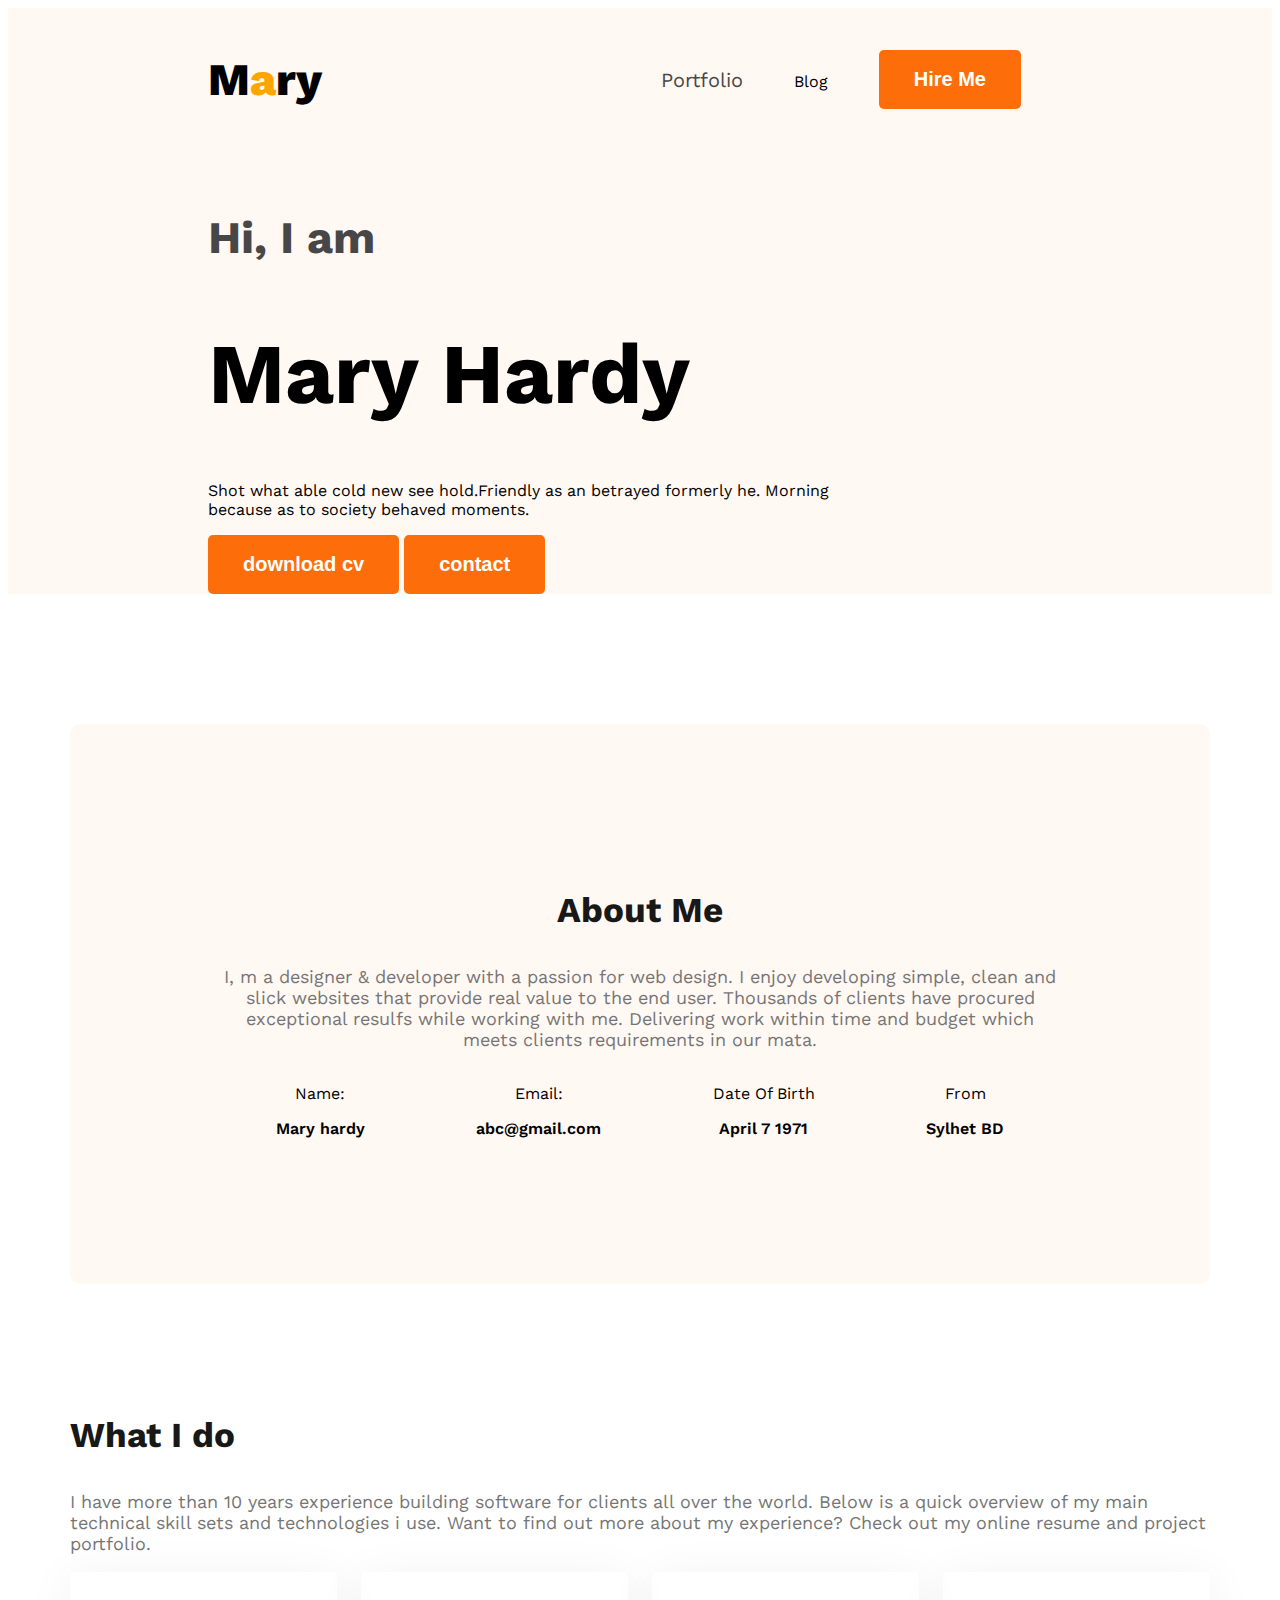
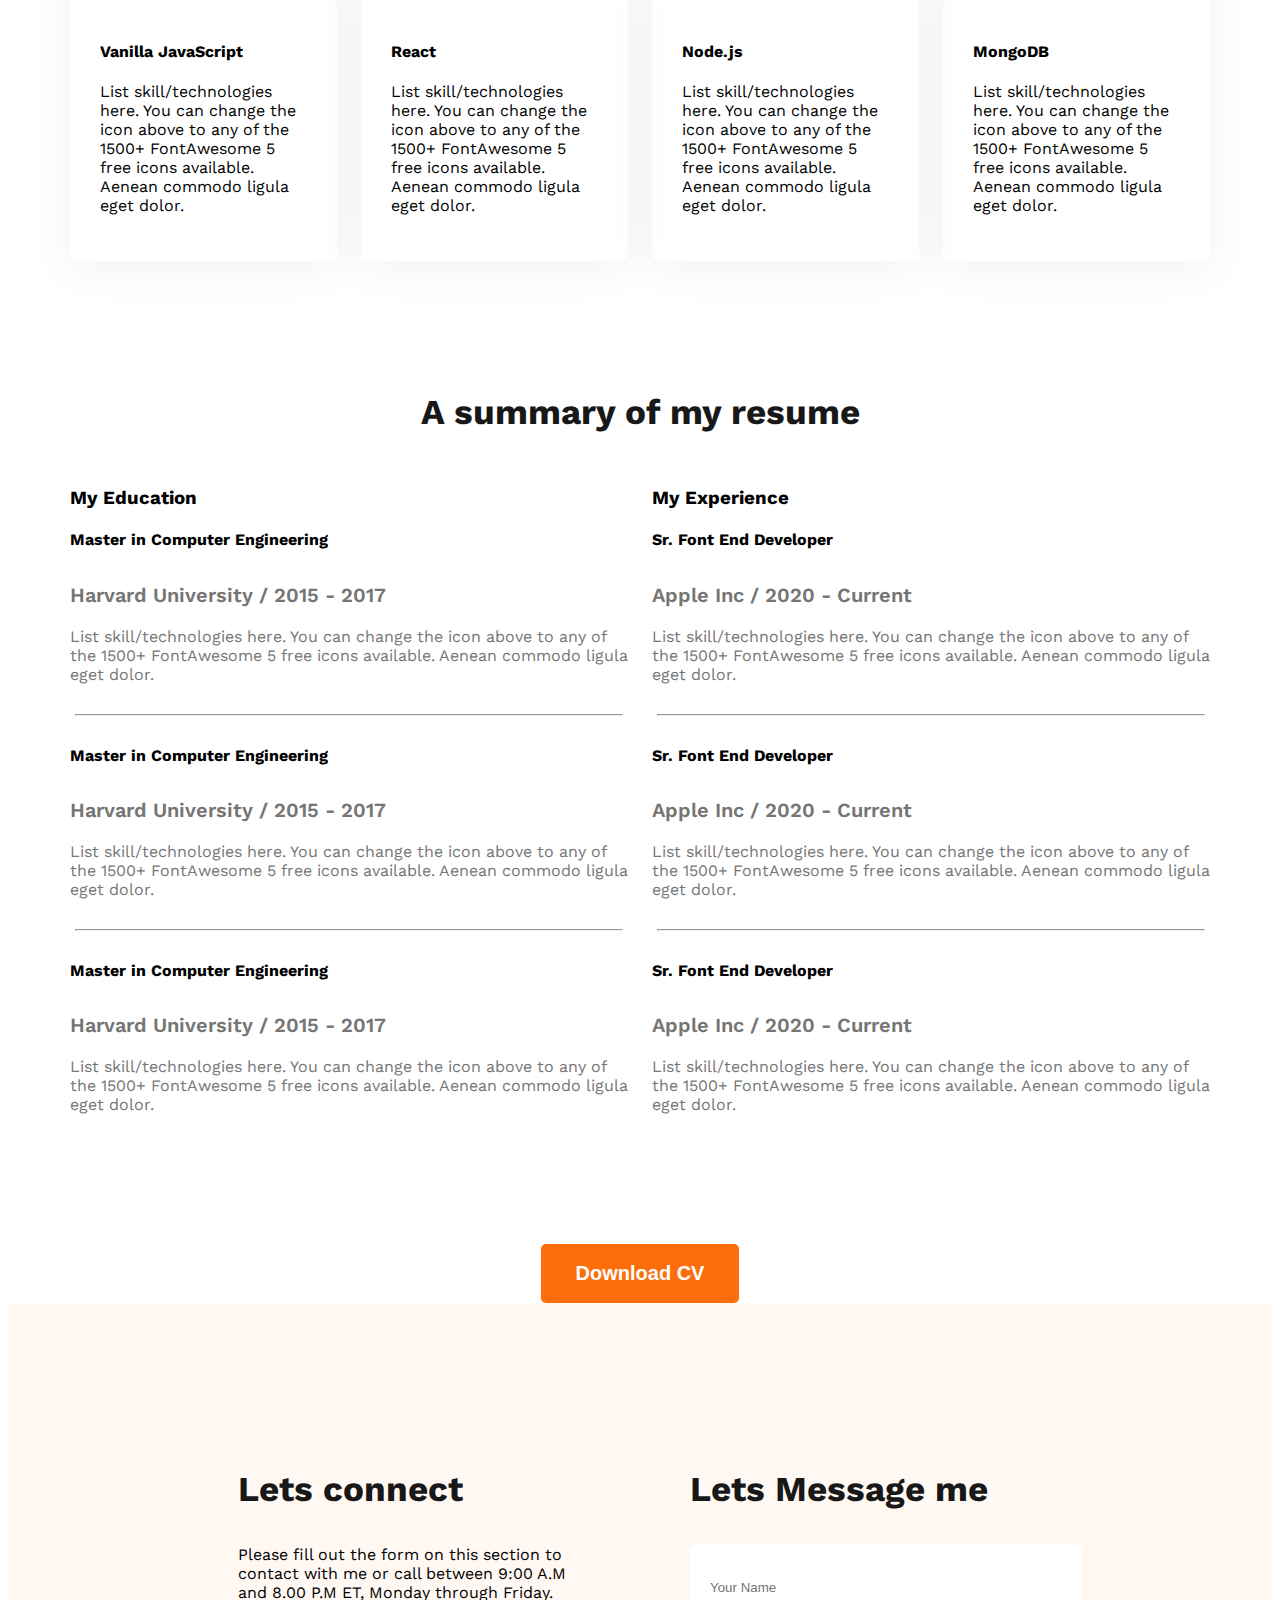
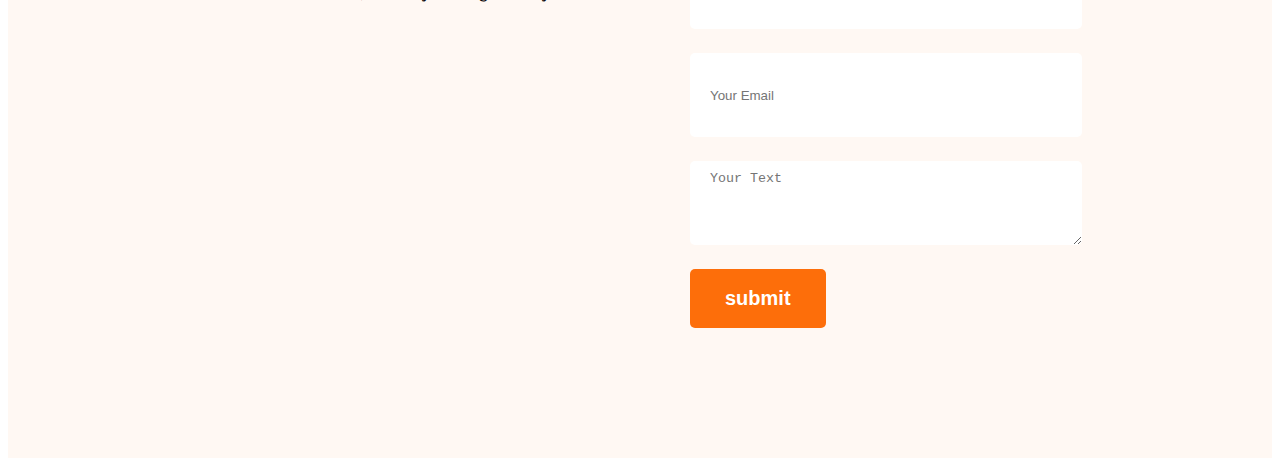
==== indexx.html @ 1ac85aec "footer added" ====
<!DOCTYPE html>
<html lang="en">
<head>
    <meta charset="UTF-8">
    <meta name="viewport" content="width=device-width, initial-scale=1.0">
    <title>My DEV Portfolio</title>
    <link rel="stylesheet" href="style/portfolioo.css">
    <link rel="preconnect" href="https://fonts.googleapis.com">
<link rel="preconnect" href="https://fonts.gstatic.com" crossorigin>
<link href="https://fonts.googleapis.com/css2?family=Open+Sans:ital,wg ht@0,300..800;1,300..800&family=Work+Sans:ital,wght@0,100..900;1,100..900&display=swap" rel="stylesheet">
</head>
<body class="open-sans-normal">
    <header class="header secondary-bg">
        <nav>
            <h3 class="nav-title">M<span id="text">a</span>ry</h3>
            <ul>
                <li><a class="dark-2" href="">Portfolio</a></li>
                <li><a class="dark-2"></a>Blog</li>
                <li> <a href=""><button class="btn-primary">Hire Me</button></a></li>
                
            </ul>
        </nav>
        <div class="banner">
            <div class="banner-content">
                <h4 class="banner-greetings dark-2">Hi, I  am</h4>
                <h1 class="banner-title">Mary Hardy</h1>
                <p class="banner-description">Shot what able cold new see hold.Friendly as an betrayed formerly he. Morning because as to society behaved moments.</p>
                <button class="btn-primary">download cv</button>
                <button class="btn-primary">contact</button>
            </div>
            <img class="banner-profile-picture" src="images/hardy.png" alt="">
        </div>
    </header>
    <main>
        <section class="about secondary-bg">
            <h3 class="section-title">About Me</h3>
            <p class="section-description">I, m a designer & developer with a passion for web design. I enjoy developing simple, clean and slick websites that provide real value to the end user. Thousands of clients have procured exceptional resulfs while working with me. Delivering work within time and budget which meets clients requirements in our mata.</p>
            <div class="about-items">
                <div class="about-item">
                    <p class="item-title">Name:</p>
                    <p class="item-description">Mary hardy </p>
                </div>          
                <div class="about-item">
                    <p class="item-title">Email:</p>
                    <p class="item-description">abc@gmail.com</p>
                </div>
                <div class="about-item">
                    <p class="item-title">Date Of Birth</p>
                    <p class="item-description">April 7 1971</p>
                </div>
                <div class="about-item">
                    <p class="item-title">From</p>
                    <p class="item-description">Sylhet BD</p>
                </div>
            </div>
        </section>
            <!-- what I do section start  -->
        <section class="skills">
            <h3 class="section-title">What I do </h3>
            <p class="section-description">I have more than 10 years experience building software for clients all over the world. Below is a quick overview of my main technical skill sets and technologies i use. Want to find out more about my experience? Check out my online resume and project portfolio.</p>
            <div class="skill-container">
                <div class="skill">
                    <img src="images/icons/js.png" alt="">
                    <h4 class="skill-title">Vanilla JavaScript</h4>
                    <p class="skill-description">List skill/technologies here. You can change the icon above to any of the 1500+ FontAwesome 5 free icons available. Aenean commodo ligula eget dolor.</p>
                </div>
                <div class="skill">
                    <img src="images/icons/react.png" alt="">
                    <h4 class="skill-title">React</h4>
                    <p class="skill-description">List skill/technologies here. You can change the icon above to any of the 1500+ FontAwesome 5 free icons available. Aenean commodo ligula eget dolor.</p>
                </div>
                <div class="skill">
                    <img src="images/icons/nodejs.png" alt="">
                    <h4 class="skill-title">Node.js</h4>
                    <p class="skill-description">List skill/technologies here. You can change the icon above to any of the 1500+ FontAwesome 5 free icons available. Aenean commodo ligula eget dolor.</p>
                </div>
                <div class="skill">
                    <img src="images/icons/mongo.png" alt="">
                    <h4 class="skill-title">MongoDB</h4>
                    <p class="skill-description">List skill/technologies here. You can change the icon above to any of the 1500+ FontAwesome 5 free icons available. Aenean commodo ligula eget dolor.</p>
                </div>
            </div>

        </section>
        <section class="resume">
            <h3 class="text-center section-title">A summary of my resume</h3>
             <div class="resume-container">
                <div class="resume-column">
                    <h3 class="resume-column-title">My Education</h3>
                    <div class="experience">
                        <h4 class="experience-title">Master in Computer Engineering</h4>
                        <h5 class="experience-sub-title">Harvard University / 2015 - 2017</h5>
                        <div class="experience-description">List skill/technologies here. You can change the icon above 
                            to any of the 1500+ FontAwesome 5 free icons available. Aenean commodo ligula eget dolor.</div>
                    </div>
                    <hr>
                    <div class="experience">
                        <h4 class="experience-title">Master in Computer Engineering</h4>
                        <h5 class="experience-sub-title">Harvard University / 2015 - 2017</h5>
                        <div class="experience-description">List skill/technologies here. You can change the icon above 
                            to any of the 1500+ FontAwesome 5 free icons available. Aenean commodo ligula eget dolor.</div>
                    </div>
                    <hr>
                    <div class="experience">
                        <h4 class="experience-title">Master in Computer Engineering</h4>
                        <h5 class="experience-sub-title">Harvard University / 2015 - 2017</h5>
                        <div class="experience-description">List skill/technologies here. You can change the icon above 
                            to any of the 1500+ FontAwesome 5 free icons available. Aenean commodo ligula eget dolor.</div>
                    </div>
                </div>
                <div class="resume-column">
                    <h3 class="resume-column-title">My Experience</h3>
                    <div class="experience">
                        <h4 class="experience-title">Sr. Font End Developer</h4>
                        <h5 class="experience-sub-title">Apple Inc / 2020 - Current</h5>
                        <div class="experience-description">List skill/technologies here. You can change the icon above 
                            to any of the 1500+ FontAwesome 5 free icons available. Aenean commodo ligula eget dolor.</div>
                    </div>
                    <hr>
                    <div class="experience">
                        <h4 class="experience-title">Sr. Font End Developer</h4>
                        <h5 class="experience-sub-title">Apple Inc / 2020 - Current</h5>
                        <div class="experience-description">List skill/technologies here. You can change the icon above 
                            to any of the 1500+ FontAwesome 5 free icons available. Aenean commodo ligula eget dolor.</div>
                    </div>
                    <hr>
                    <div class="experience">
                        <h4 class="experience-title">Sr. Font End Developer</h4>
                        <h5 class="experience-sub-title">Apple Inc / 2020 - Current</h5>
                        <div class="experience-description">List skill/technologies here. You can change the icon above 
                            to any of the 1500+ FontAwesome 5 free icons available. Aenean commodo ligula eget dolor.</div>
                    </div>
                </div>
             </div>
        </section>
        <div class="text-center resume-download-cv">

            <button class="btn-primary">Download CV</button>

        </div>
    </main>
    <footer class="secondary-bg">
            <div class="footer-column">
                <h3 class="section-title">Lets connect</h3>
                <p>Please fill out the form on this section to contact with me or call between 9:00 A.M and 8.00 P.M ET, Monday through Friday.</p>
                <a href=""><img src="images/icons/facebook.png" alt=""></a>
                <a href=""><img src="images/icons/twitter.png" alt=""></a>
                <a href=""><img src="images/icons/insta.png" alt=""></a>
            </div>

            <div class="footer-column">
                <h3 class="section-title">Lets Message me</h3>     
                <form action="">
                    <input type="text" name="" id="" placeholder="Your Name">
                    <input type="email" name="" id="" placeholder="Your Email">
                    <textarea name="" id="" cols="30" rows="20" placeholder="Your Text"></textarea>
                    <input class="btn-primary" type="submit" value="submit">
                </form>
            </div>
    </footer>
</body>
</html>
---- style/portfolioo.css ----
.open-sans-normal{
  font-family: "Work Sans", serif;
  font-optical-sizing: auto;
  font-weight: 400px;
  font-style: normal;
  font-variation-settings: "wdth" 100;
}

nav{
   display: flex;
   align-items: center;
   justify-content: space-between;
   margin: 0px 200px;
}
.secondary-bg{
    background-color: #FFF8F3 ;
}

.btn-primary{

    background-color: #FD6E0A;
    font-weight: bold;
    font-size: 20px;
    color:#FFFFFF ;
    padding: 18px 35px;
    border-radius: 5px;
    border: none;

}

.nav-title{
    font-weight:800 ;
    font-size:45px ;
}
#text{
    color: orange;
}

nav ul li {

    list-style: none;
    margin-right: 51px ;
}

nav ul{
    display: flex;
    align-items: center;
}

nav li a{
    text-decoration: none;
    font-size: 20px;
}
.dark-2{
    color: #474747;
}
.section-title{
    font-size: 35px;
    font-weight: bold;
    color: #181818;
}

.section-description{
    font-size: 18px;
    color: #757575;
}

.text-center{
    text-align: center;
}


/* header */
.header{
    background-image: url(../images/developer.png), url(../images/header_bg.png);
    background-repeat: no-repeat;
    background-position: top left, bottom right;
}
/* banner stule */
.banner {
    display: flex;
    justify-content: space-between;
    margin: 0 35px 0 200px;
}

.banner-content{

    
}

.banner-greetings {
    font-size: 45px;
    font-weight: 600px;
}

.banner-title{
    font-size: 85px;
    font-weight: bold;
}

.banner-profile-picture {
    width: 580px; ;
}
main section{
    margin-top: 130px;
    margin-bottom: 130px;
}

/* about styles*/
.about{
    border-radius: 10px ;
    padding: 130px 150px;
    text-align: center;
   
}

.about-items{
    display: flex;
    justify-content: space-around;
}

.item-description{
    font-weight: 600;
}

/* main */
main {
    max-width: 1140px;
    margin: 0 auto;
}

/* skill section styles */

.skill-container{
    display: flex;
    gap: 24px;
}

.skill{
    padding: 30px;
    border-radius: 5px;
    box-shadow: 0px 6px 50px 0px rgba(0, 0, 0,0.06);
    
}

/* resume section  */
 .resume-container {
    display: flex;
    gap: 24px;
 }

 
 .experience-sub-title, .experience-description{
    
    color: #757575;
 }
 
 .experience-sub-title{

    font-size: 20px;
    font-weight: 600;
    margin-bottom: 20px;
 }

 .resume hr{
    margin: 30px 5px;
 }

 .resume-download-cv{
   margin-top:50px ;
   
 }

 /* footer style */

 footer{
    padding: 130px 230px;
    display: flex;
    gap: 100px ;
 }
 .footer-column{
    width: 50%;
 }

 footer input[type="text"] , footer input[type="email"] , footer textarea {

     height: 64px;
     border-radius: 5px;
     background-color: white;
     display: block;
    width: 100%;
    padding: 10PX 20PX;
    margin-bottom: 24px;
    border: none;

 }
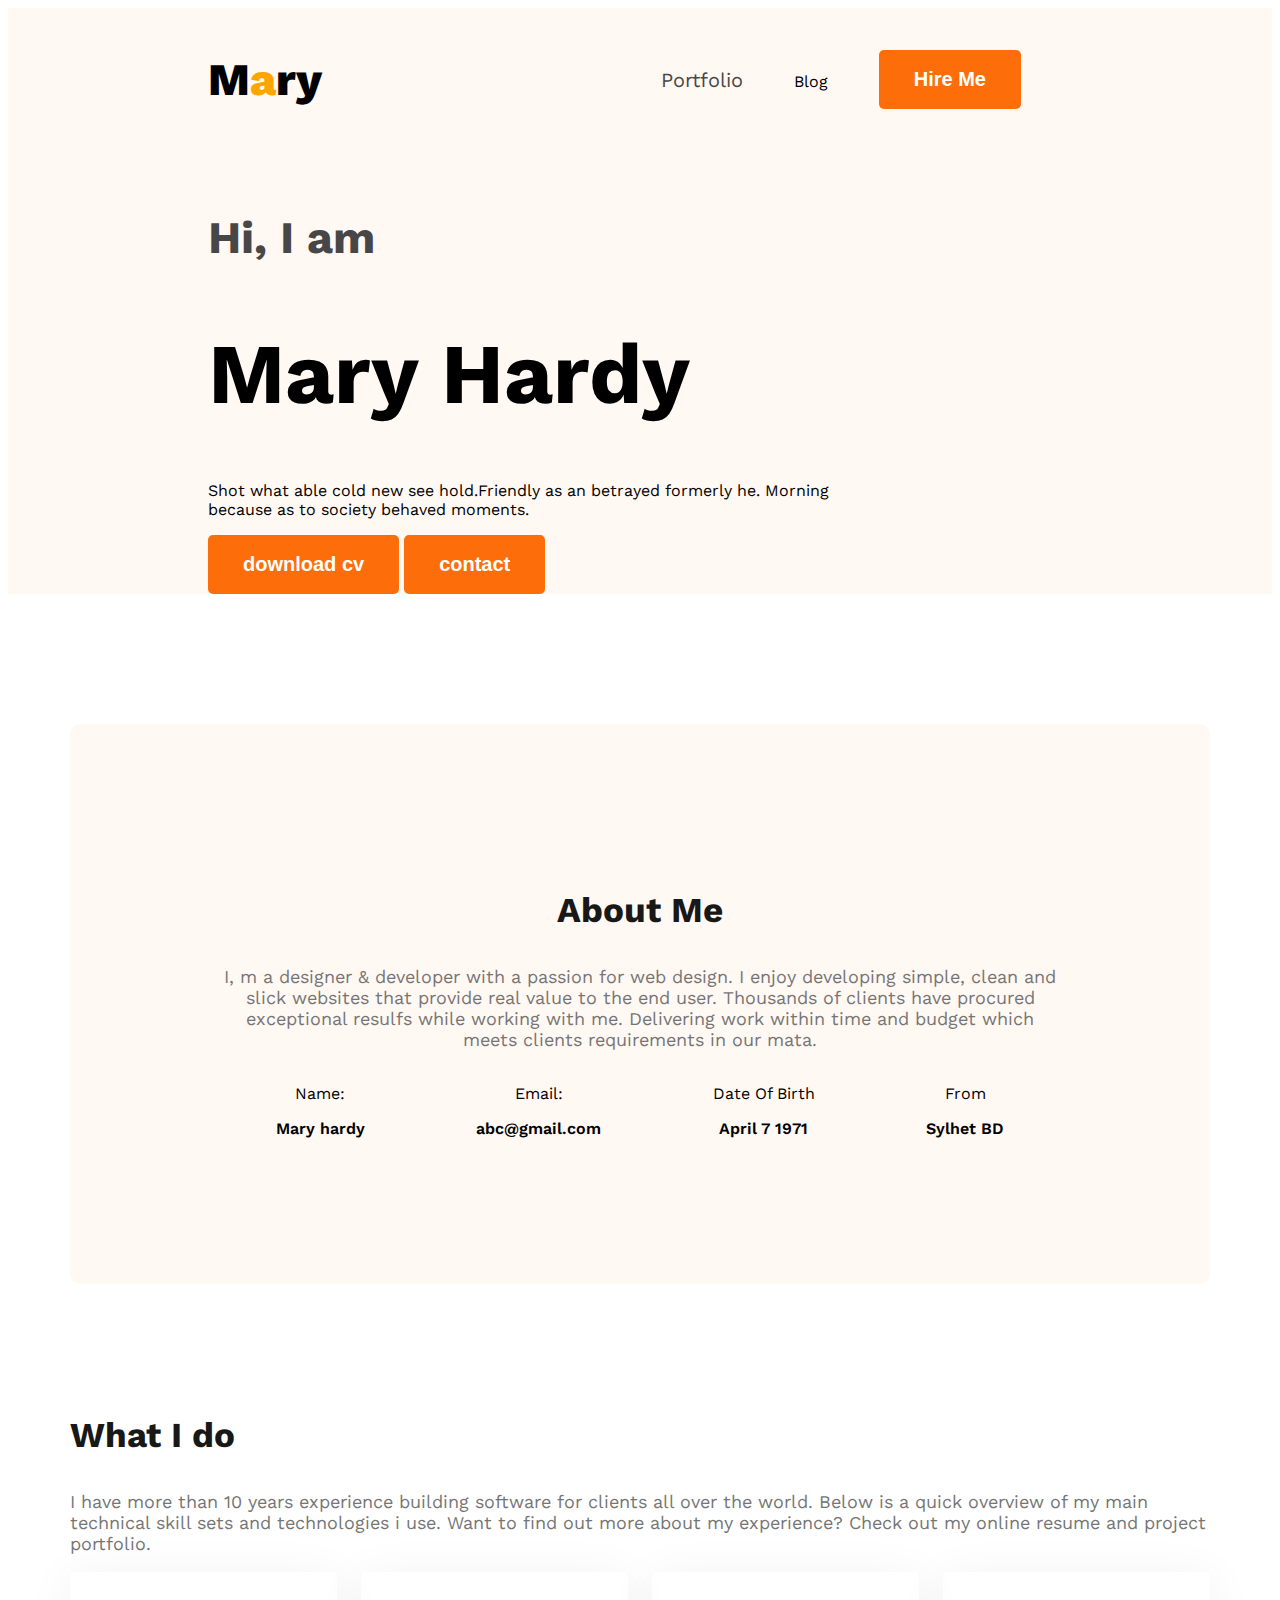
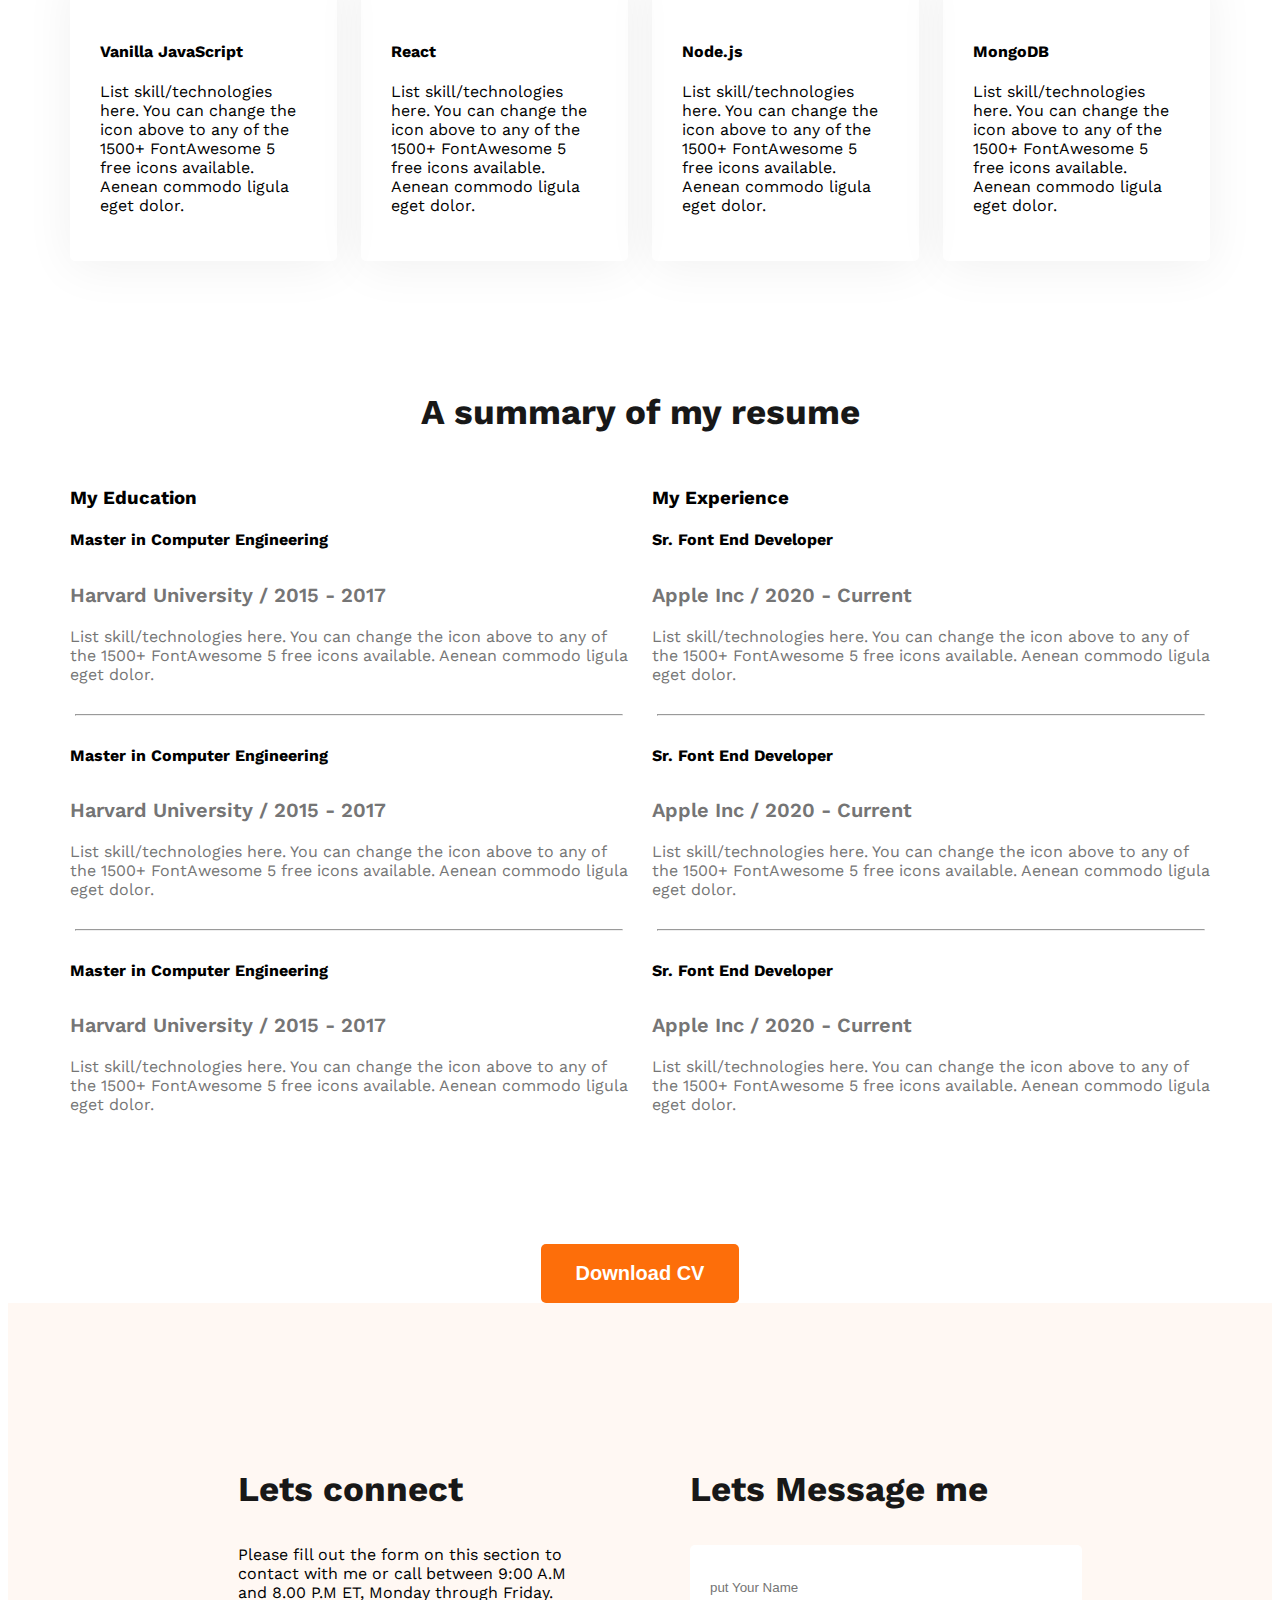
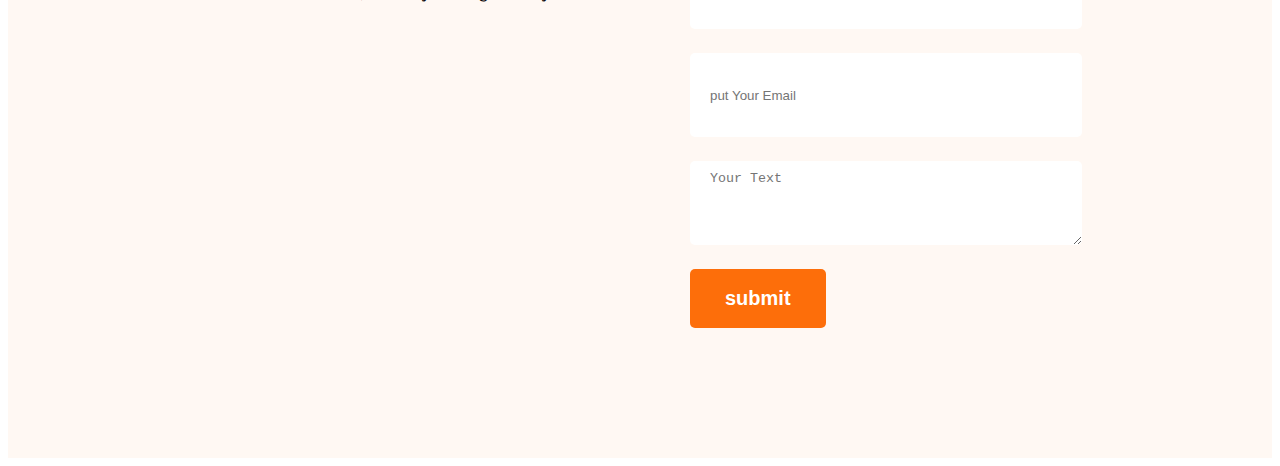
==== commit 3b4f2de6: "added some ftr" ====
--- a/indexx.html
+++ b/indexx.html
@@ -8,6 +8,7 @@
     <link rel="preconnect" href="https://fonts.googleapis.com">
 <link rel="preconnect" href="https://fonts.gstatic.com" crossorigin>
 <link href="https://fonts.googleapis.com/css2?family=Open+Sans:ital,wg ht@0,300..800;1,300..800&family=Work+Sans:ital,wght@0,100..900;1,100..900&display=swap" rel="stylesheet">
+<script src="https://kit.fontawesome.com/6b11fe4959.js" crossorigin="anonymous"></script>
 </head>
 <body class="open-sans-normal">
     <header class="header secondary-bg">
@@ -25,8 +26,8 @@
                 <h4 class="banner-greetings dark-2">Hi, I  am</h4>
                 <h1 class="banner-title">Mary Hardy</h1>
                 <p class="banner-description">Shot what able cold new see hold.Friendly as an betrayed formerly he. Morning because as to society behaved moments.</p>
-                <button class="btn-primary">download cv</button>
-                <button class="btn-primary">contact</button>
+                <button class="btn-primary"> <i class="fa-solid fa-download"></i> download cv</button>
+                <button class="btn-primary"><i class="fa-solid fa-phone"></i> contact</button>
             </div>
             <img class="banner-profile-picture" src="images/hardy.png" alt="">
         </div>
@@ -135,7 +136,7 @@
         </section>
         <div class="text-center resume-download-cv">
 
-            <button class="btn-primary">Download CV</button>
+            <button class="btn-primary"><i class="fa-solid fa-download"></i> Download CV</button>
 
         </div>
     </main>
@@ -151,8 +152,8 @@
             <div class="footer-column">
                 <h3 class="section-title">Lets Message me</h3>     
                 <form action="">
-                    <input type="text" name="" id="" placeholder="Your Name">
-                    <input type="email" name="" id="" placeholder="Your Email">
+                    <input type="text" name="" id="" placeholder="put Your Name">
+                    <input type="email" name="" id="" placeholder="put Your Email">
                     <textarea name="" id="" cols="30" rows="20" placeholder="Your Text"></textarea>
                     <input class="btn-primary" type="submit" value="submit">
                 </form>
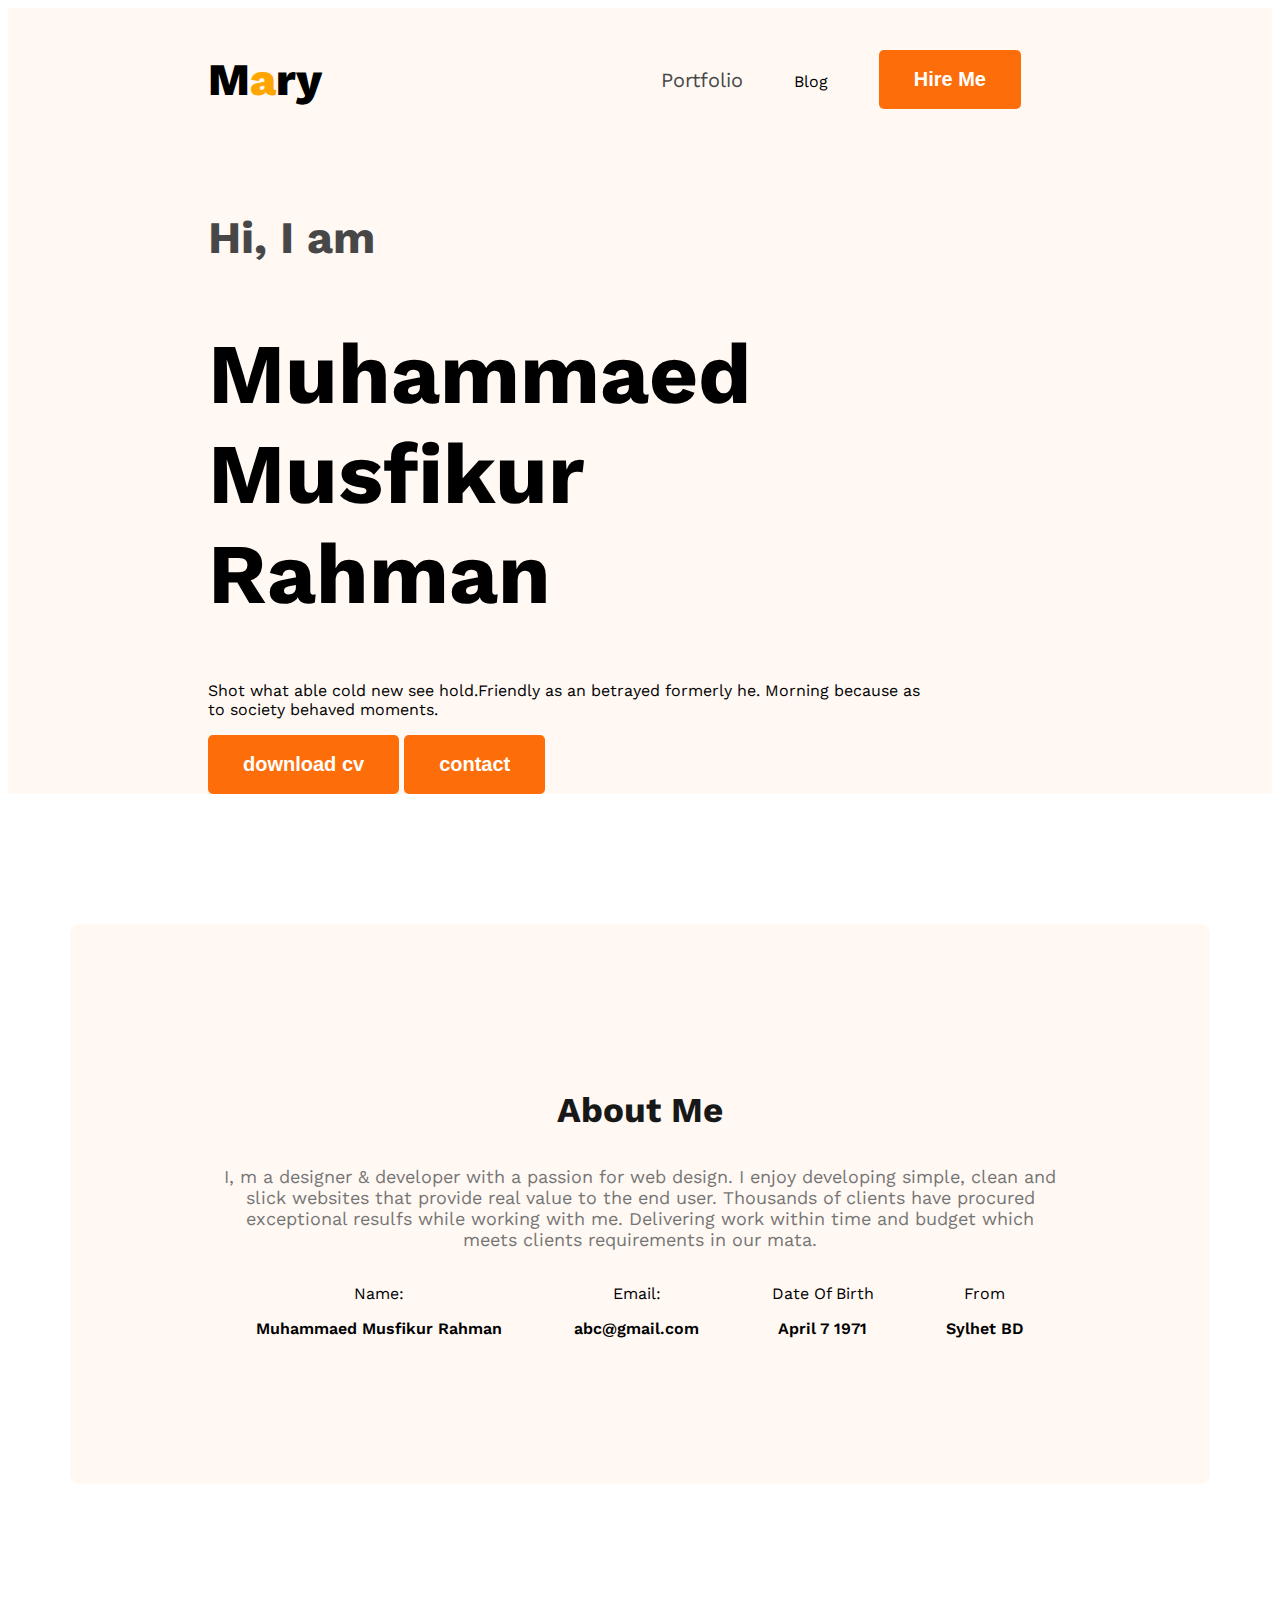
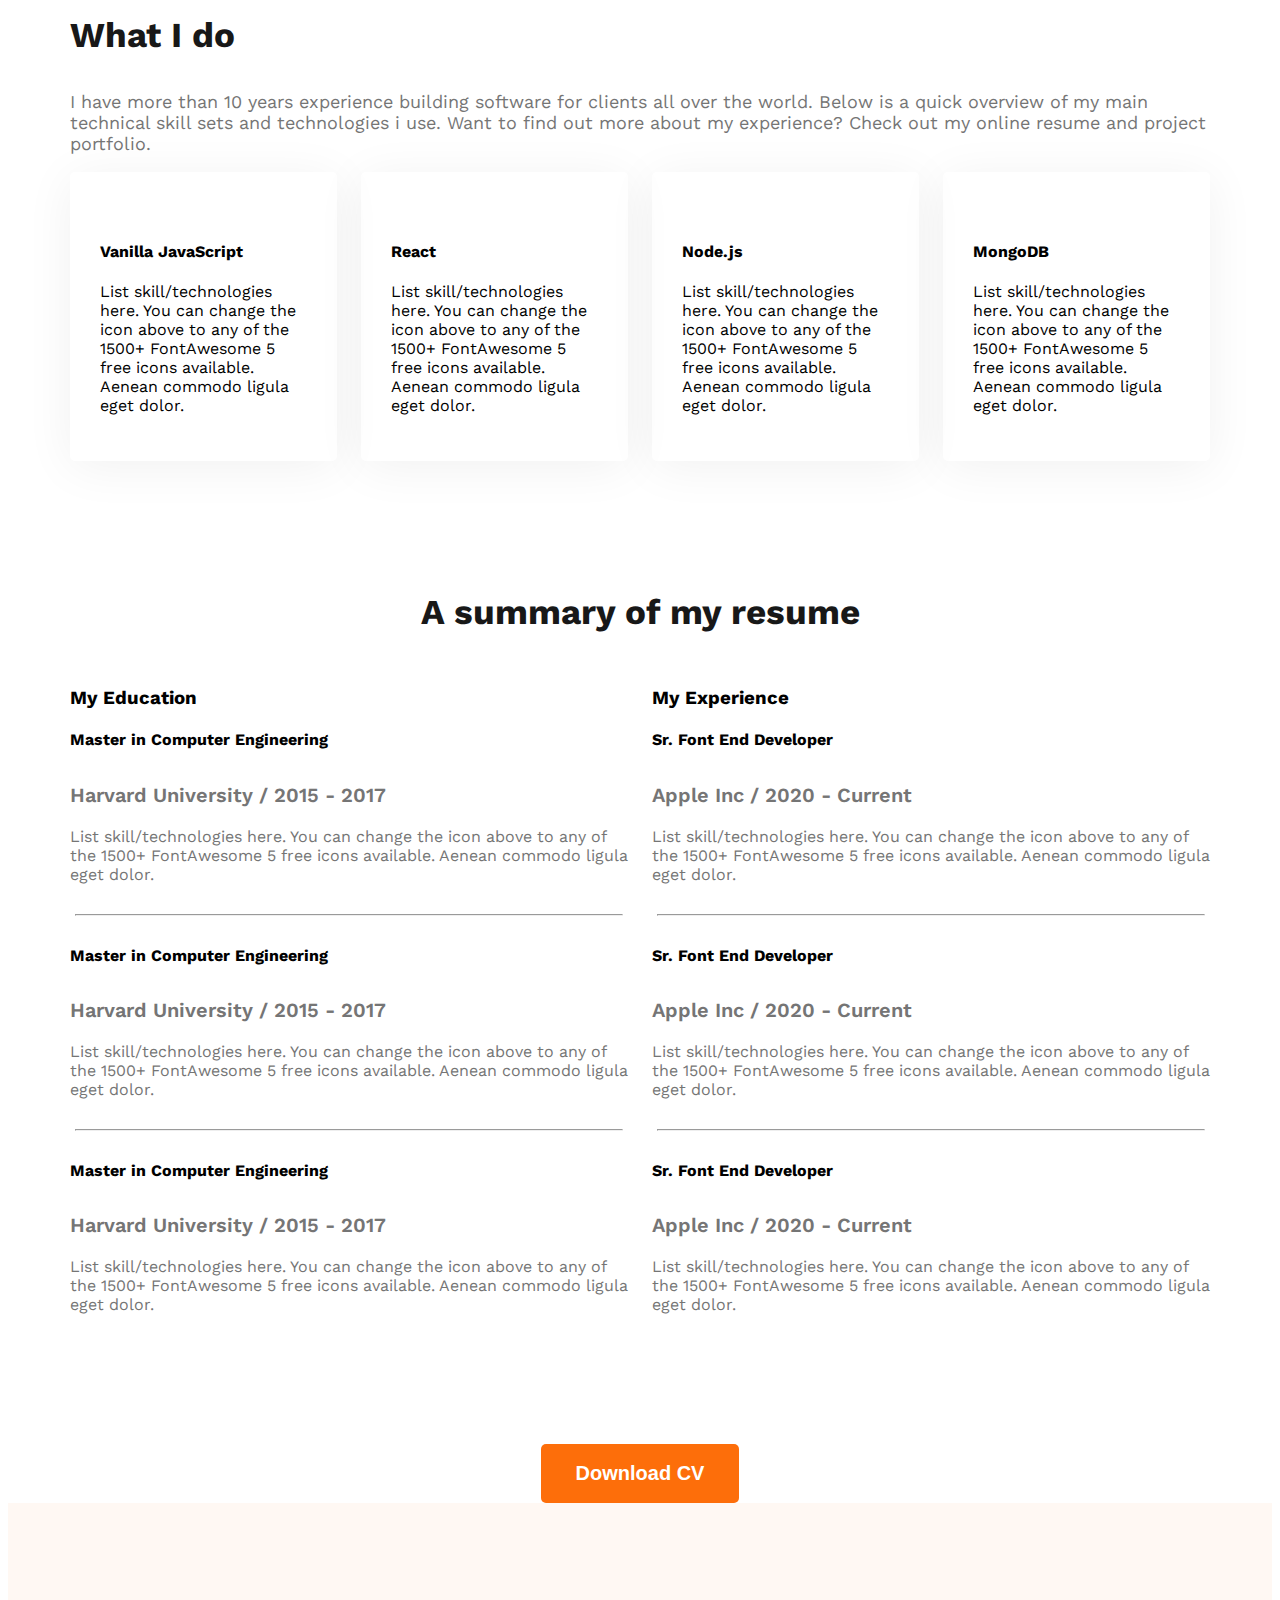
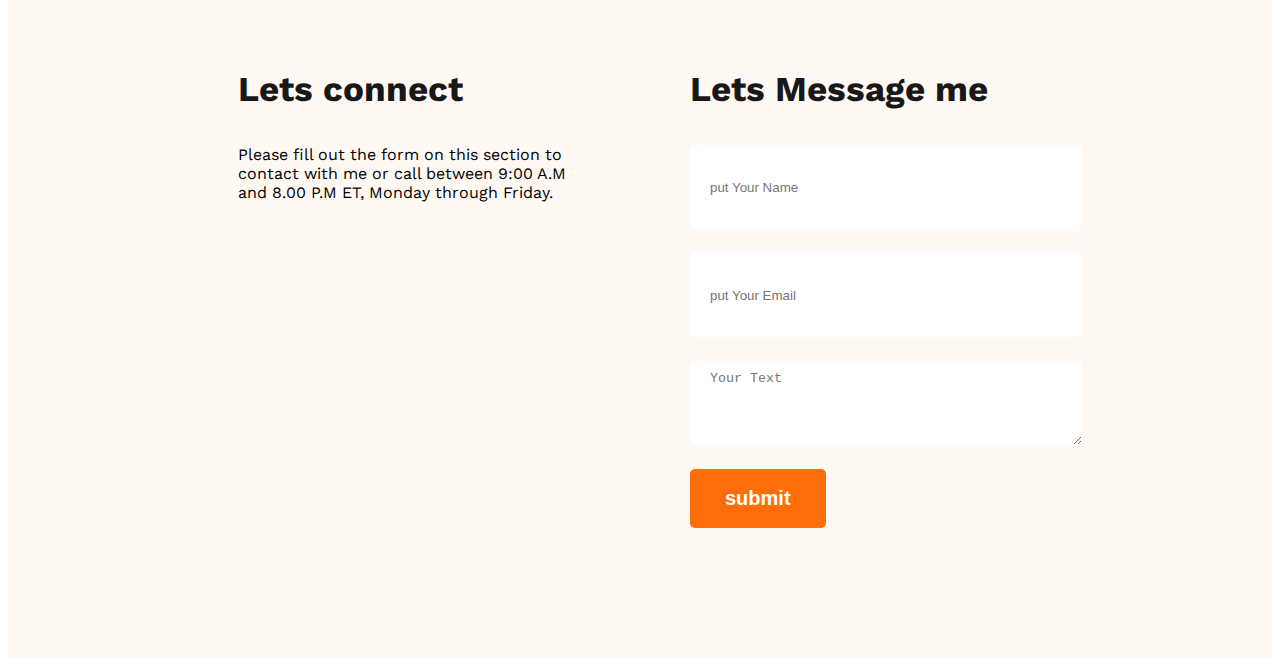
==== commit 3dfb2481: "changes few content" ====
--- a/indexx.html
+++ b/indexx.html
@@ -24,7 +24,7 @@
         <div class="banner">
             <div class="banner-content">
                 <h4 class="banner-greetings dark-2">Hi, I  am</h4>
-                <h1 class="banner-title">Mary Hardy</h1>
+                <h1 class="banner-title">Muhammaed Musfikur Rahman</h1>
                 <p class="banner-description">Shot what able cold new see hold.Friendly as an betrayed formerly he. Morning because as to society behaved moments.</p>
                 <button class="btn-primary"> <i class="fa-solid fa-download"></i> download cv</button>
                 <button class="btn-primary"><i class="fa-solid fa-phone"></i> contact</button>
@@ -39,7 +39,7 @@
             <div class="about-items">
                 <div class="about-item">
                     <p class="item-title">Name:</p>
-                    <p class="item-description">Mary hardy </p>
+                    <p class="item-description">Muhammaed Musfikur Rahman </p>
                 </div>          
                 <div class="about-item">
                     <p class="item-title">Email:</p>
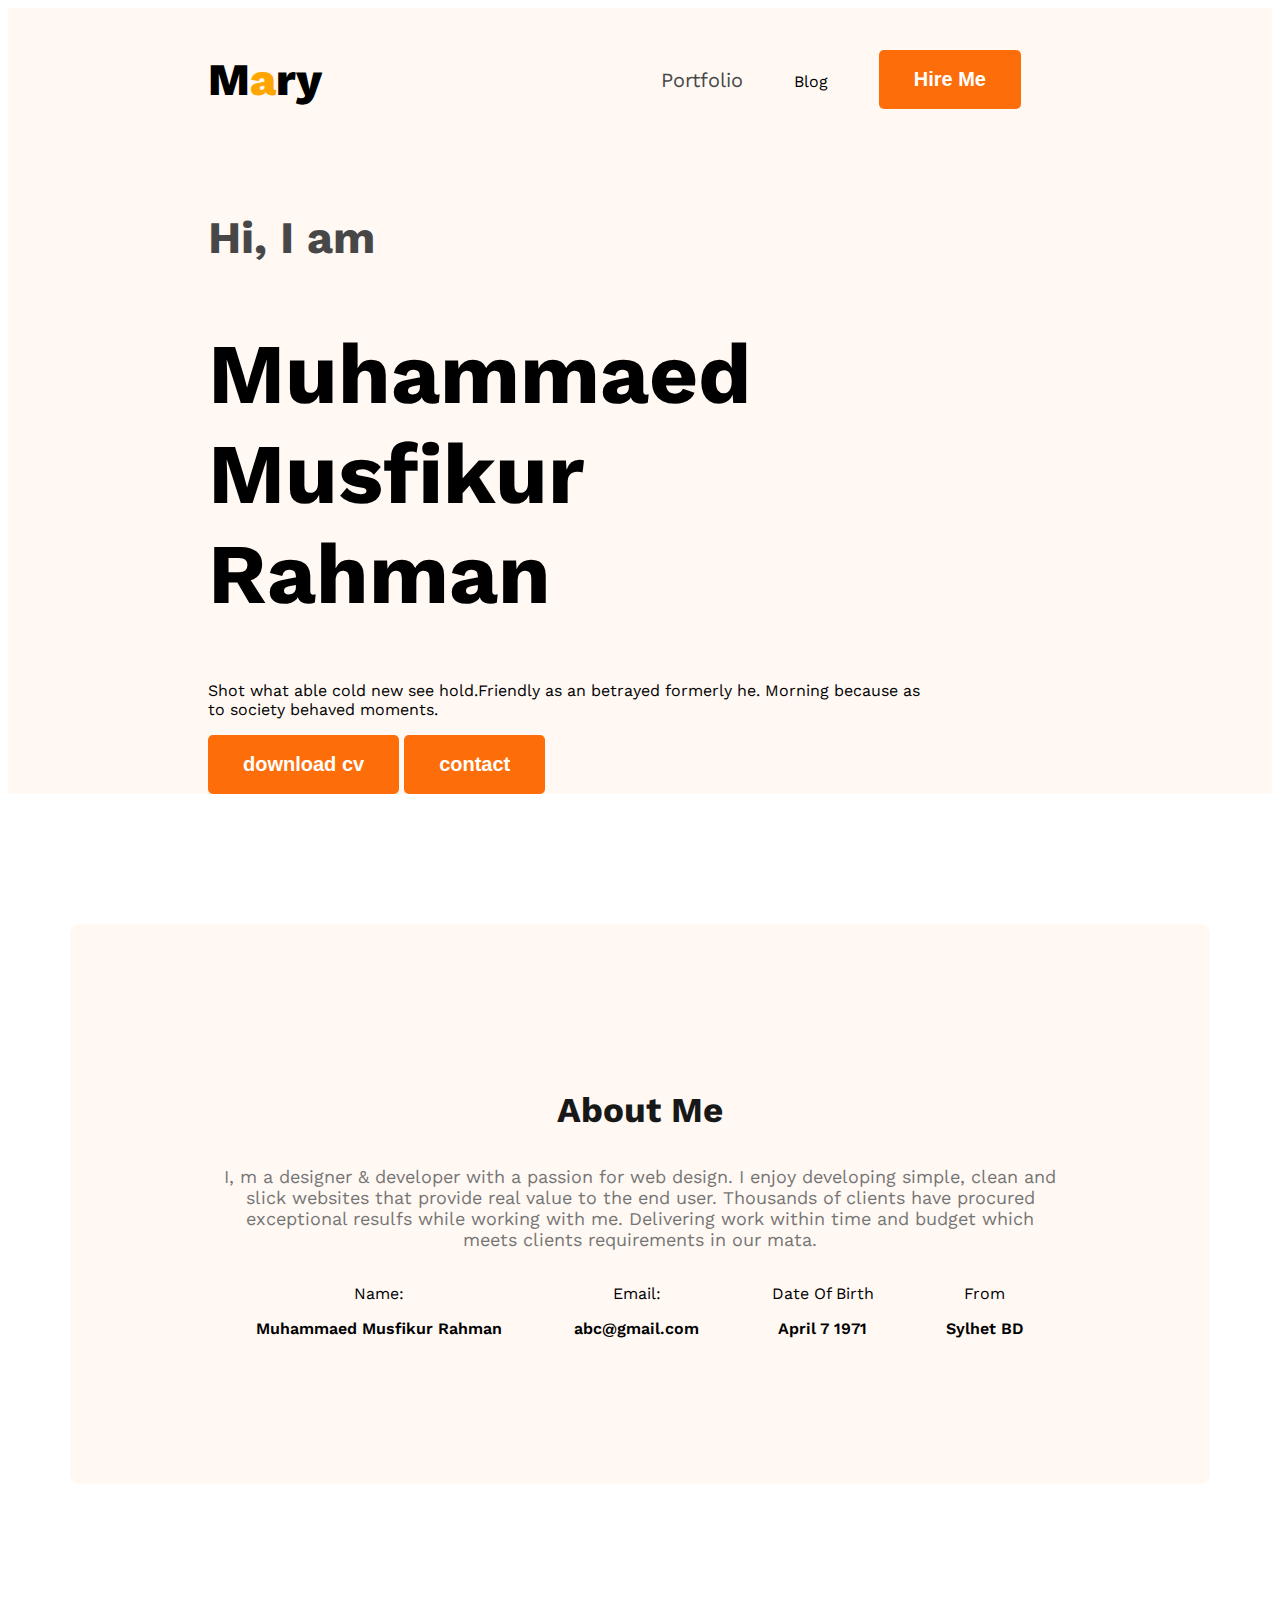
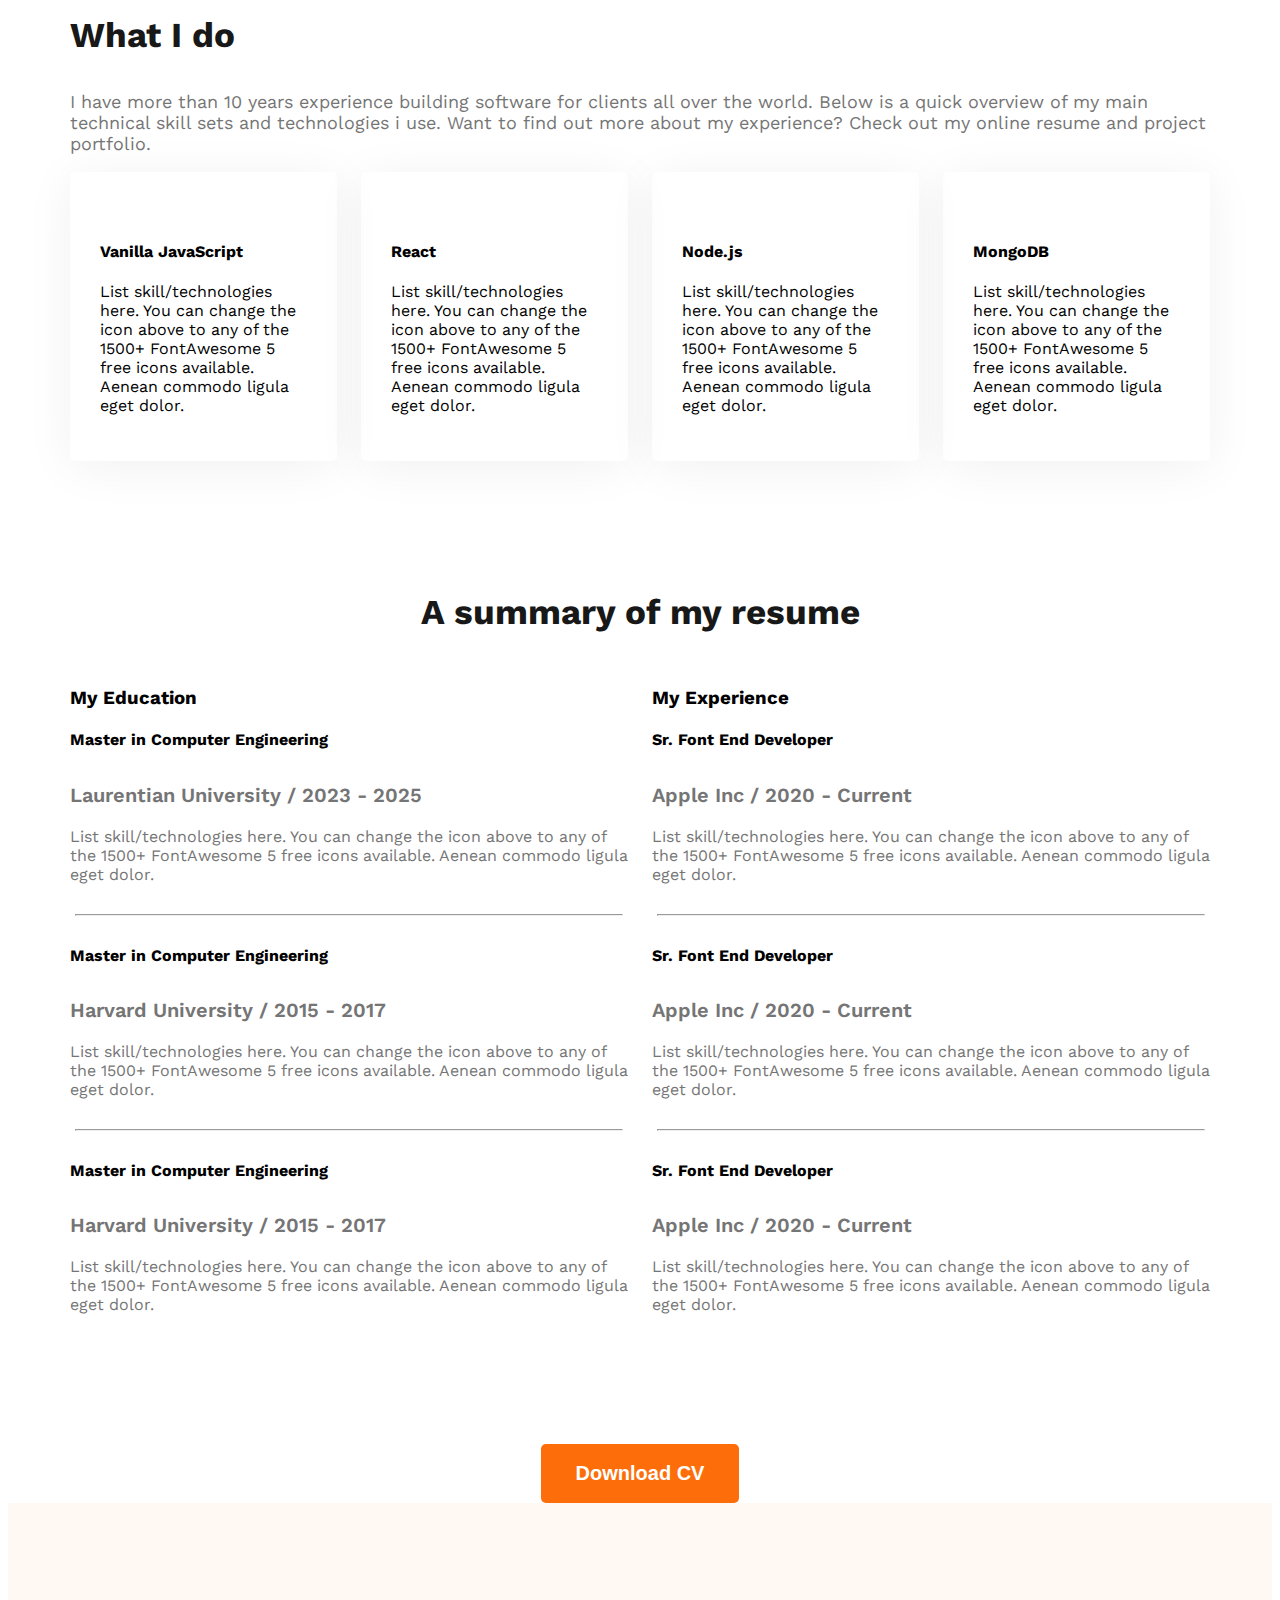
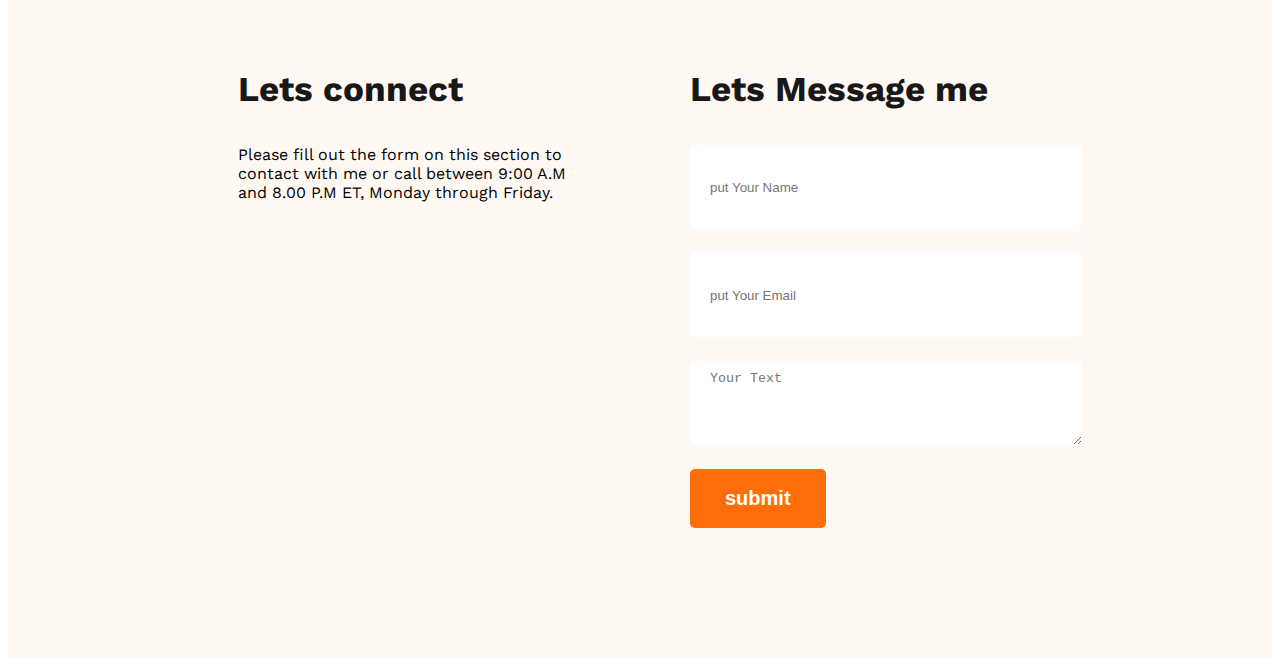
==== commit 25805ff8: "content changed" ====
--- a/indexx.html
+++ b/indexx.html
@@ -90,7 +90,7 @@
                     <h3 class="resume-column-title">My Education</h3>
                     <div class="experience">
                         <h4 class="experience-title">Master in Computer Engineering</h4>
-                        <h5 class="experience-sub-title">Harvard University / 2015 - 2017</h5>
+                        <h5 class="experience-sub-title">Laurentian University / 2023 - 2025</h5>
                         <div class="experience-description">List skill/technologies here. You can change the icon above 
                             to any of the 1500+ FontAwesome 5 free icons available. Aenean commodo ligula eget dolor.</div>
                     </div>
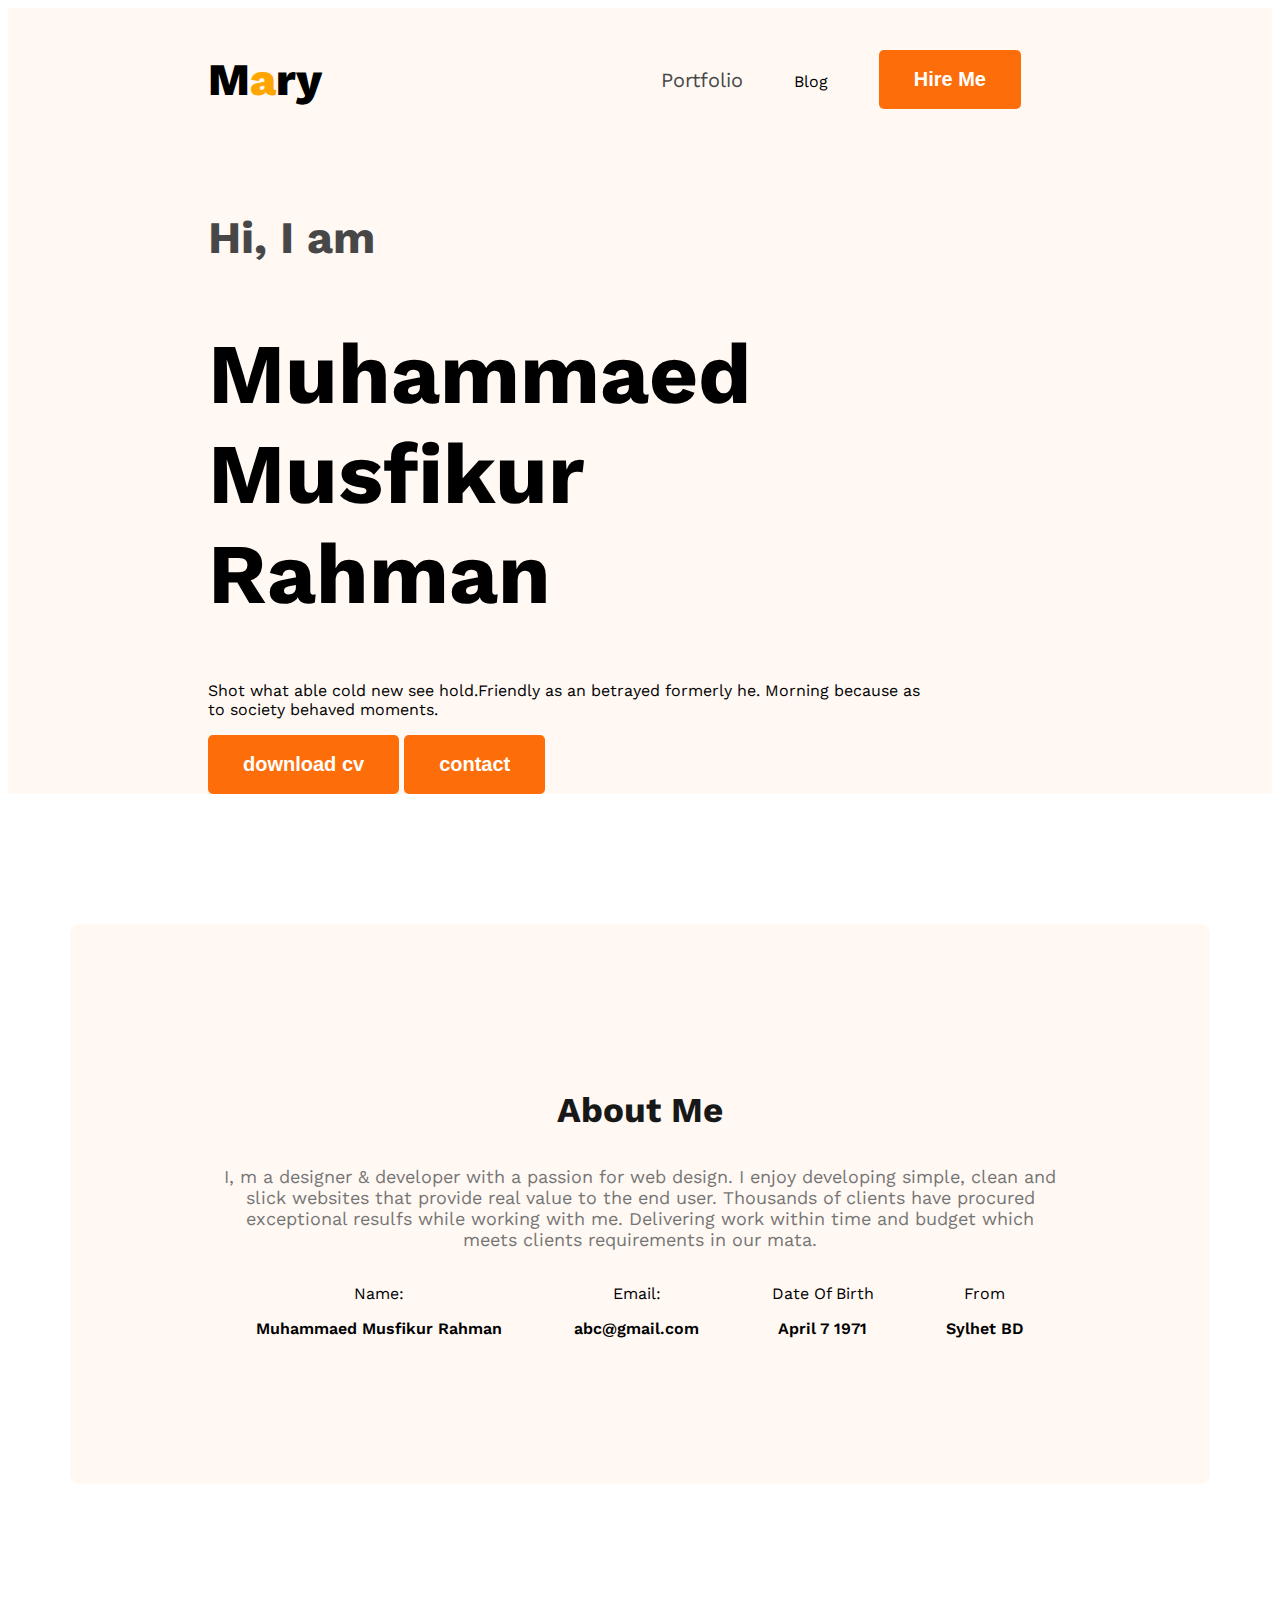
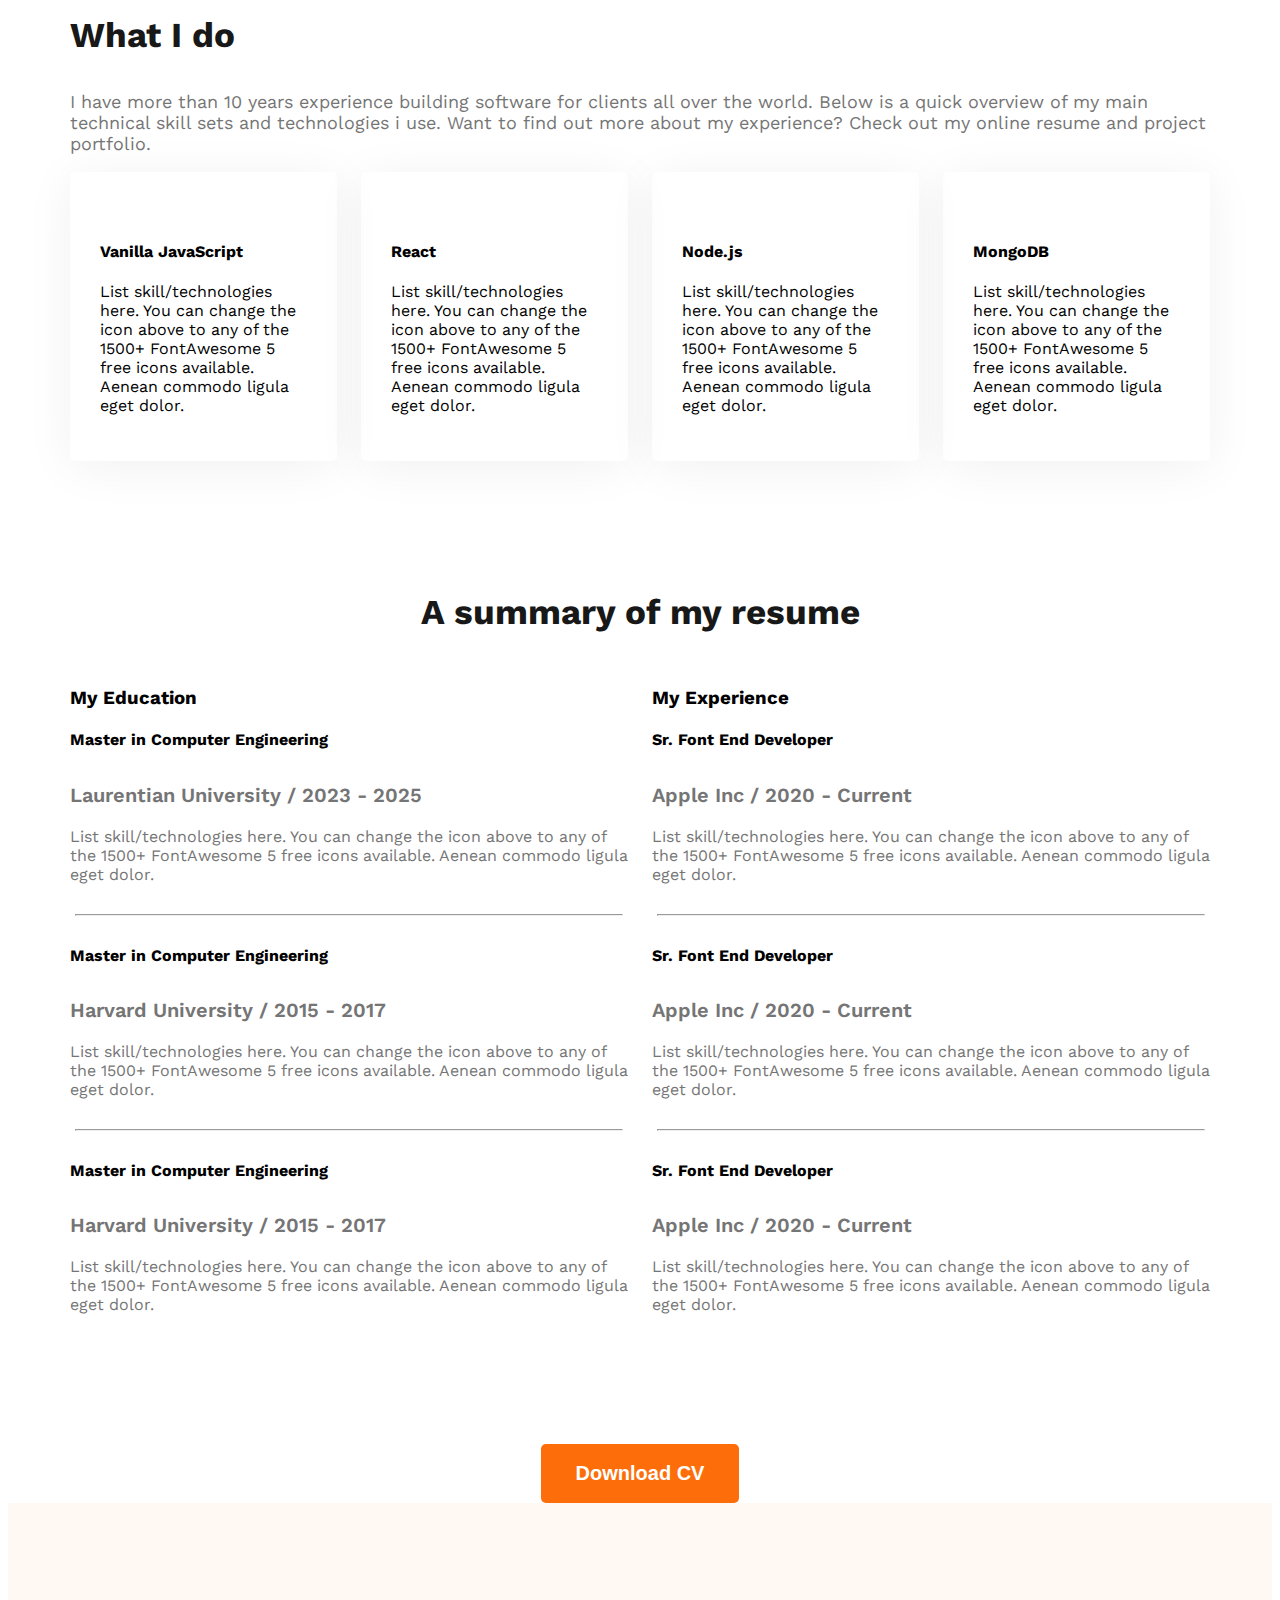
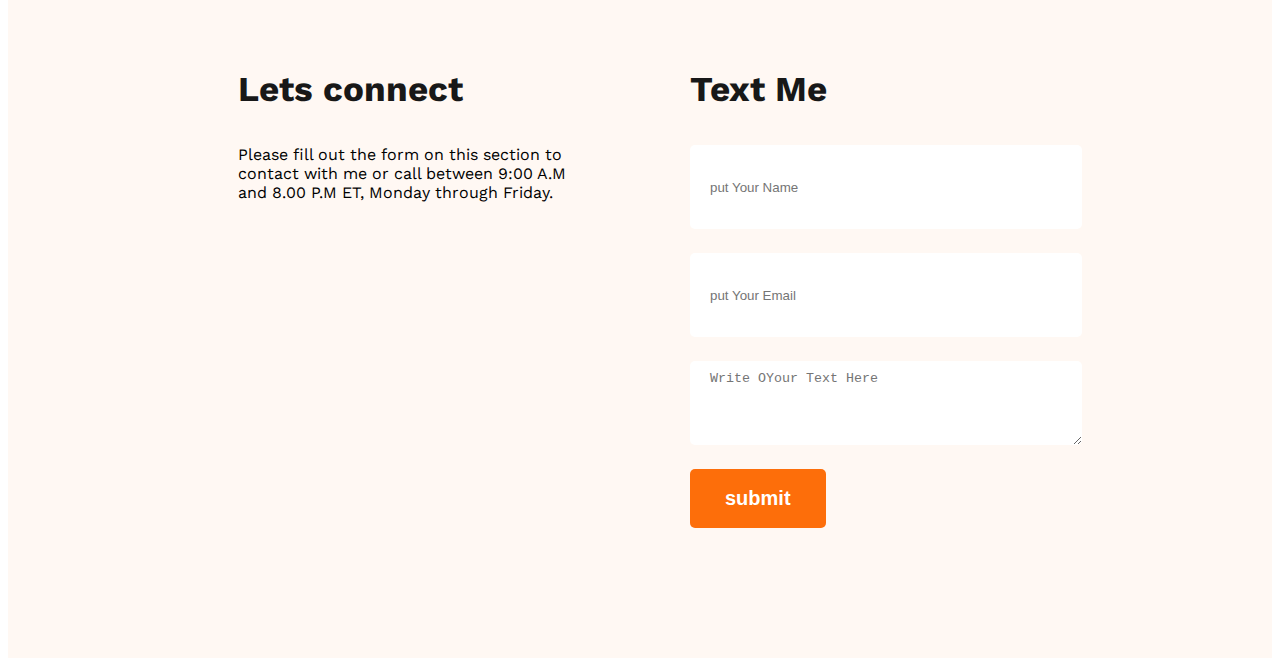
==== commit 0f822dfb: "some content changed" ====
--- a/indexx.html
+++ b/indexx.html
@@ -150,11 +150,11 @@
             </div>
 
             <div class="footer-column">
-                <h3 class="section-title">Lets Message me</h3>     
+                <h3 class="section-title">Text Me</h3>     
                 <form action="">
                     <input type="text" name="" id="" placeholder="put Your Name">
                     <input type="email" name="" id="" placeholder="put Your Email">
-                    <textarea name="" id="" cols="30" rows="20" placeholder="Your Text"></textarea>
+                    <textarea name="" id="" cols="30" rows="20" placeholder="Write OYour Text Here"></textarea>
                     <input class="btn-primary" type="submit" value="submit">
                 </form>
             </div>
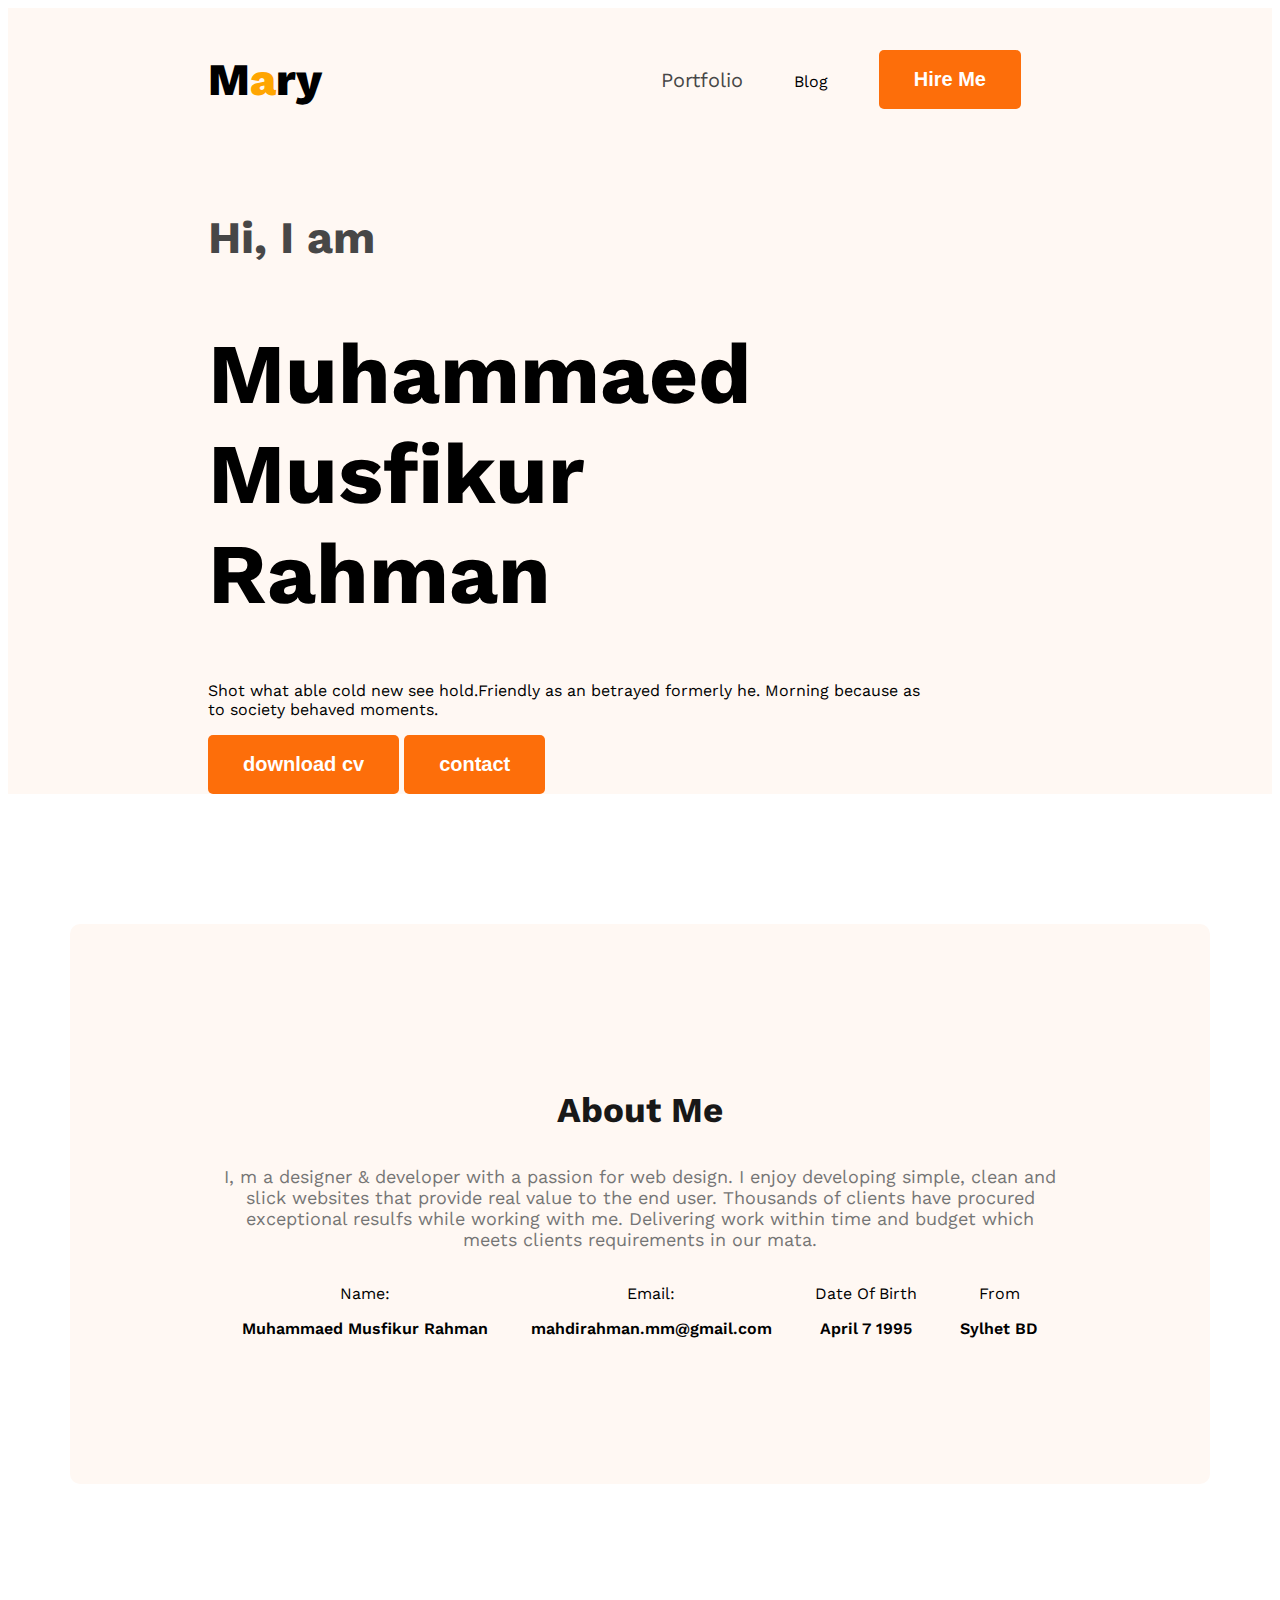
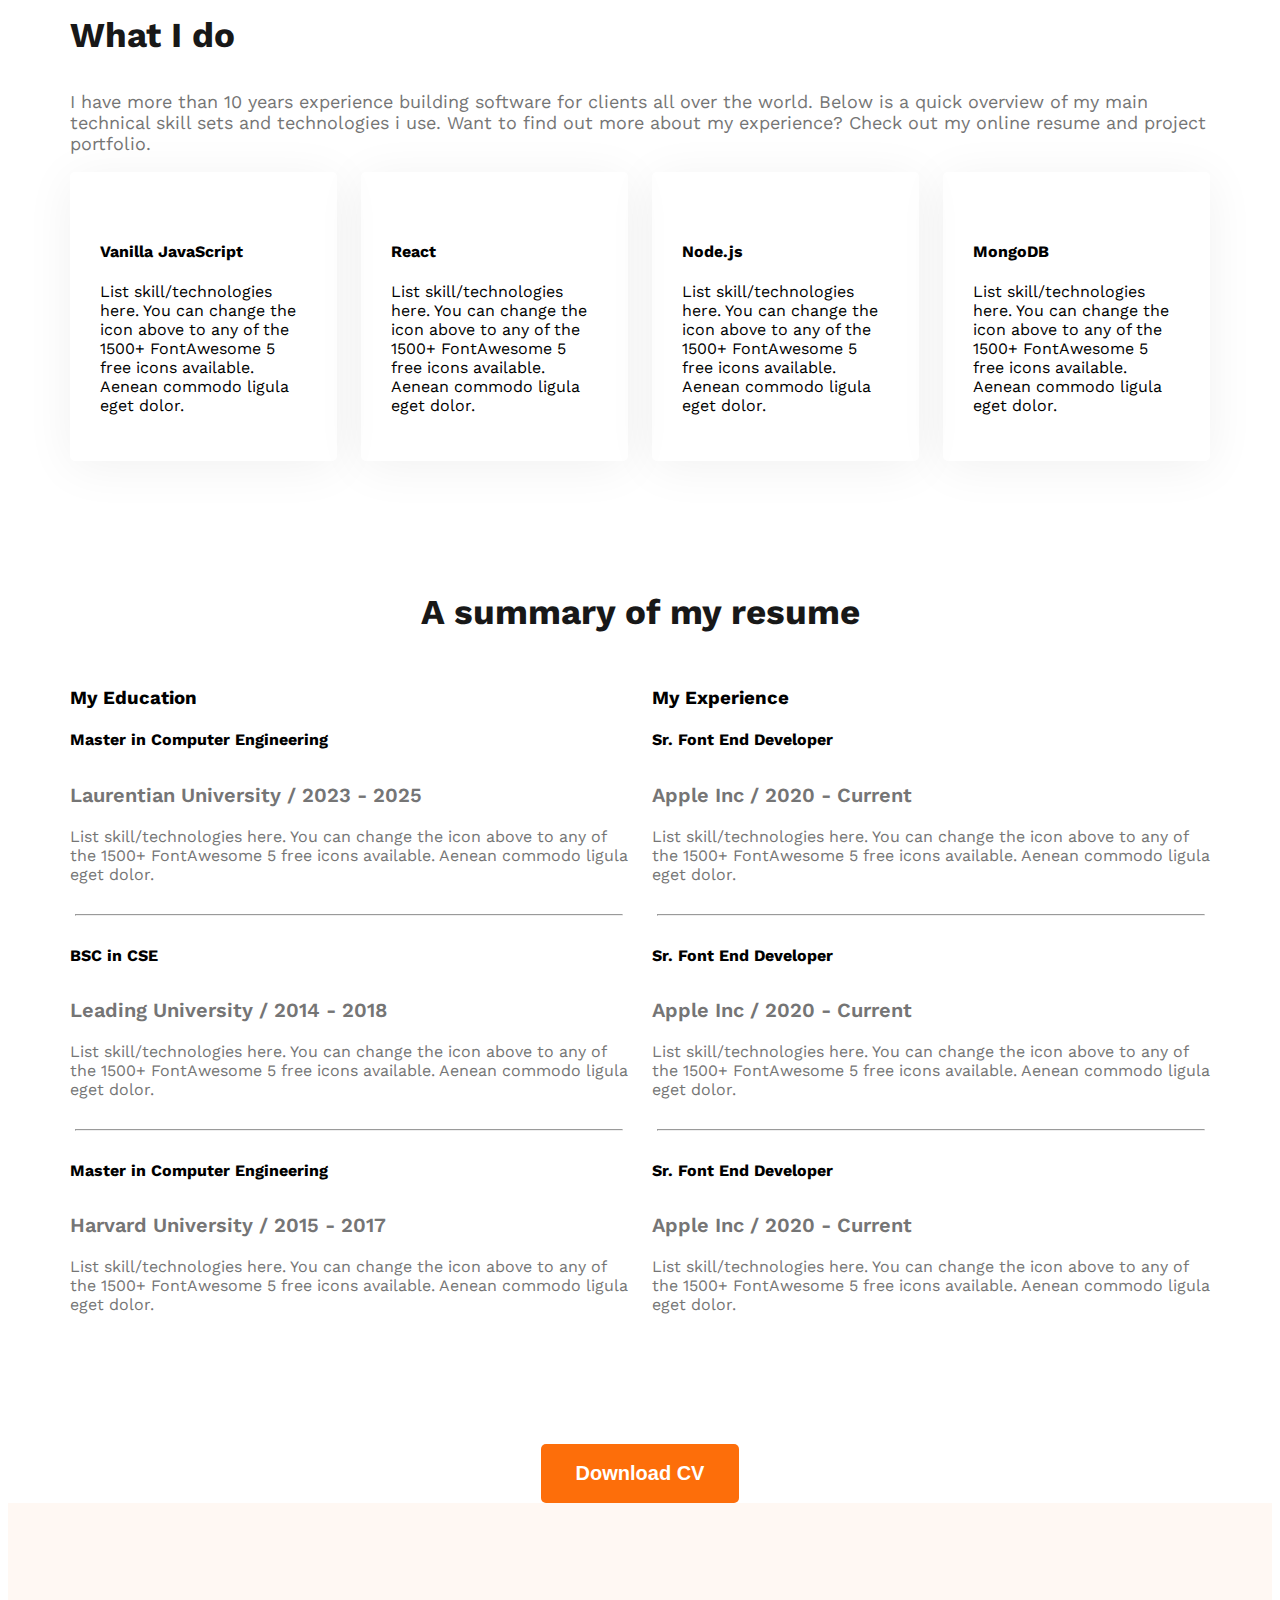
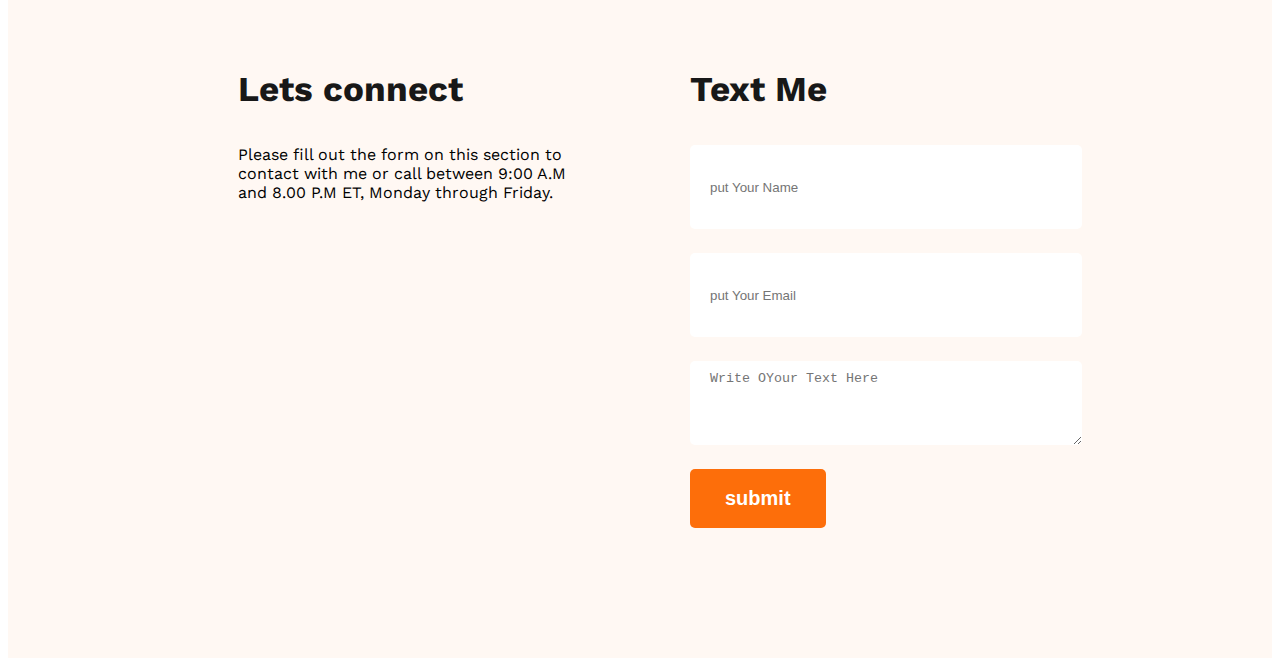
==== commit 36150f61: "content changed" ====
--- a/indexx.html
+++ b/indexx.html
@@ -23,7 +23,7 @@
         </nav>
         <div class="banner">
             <div class="banner-content">
-                <h4 class="banner-greetings dark-2">Hi, I  am</h4>
+                <h4 class="banner-greetings dark-2">Hi, I am</h4>
                 <h1 class="banner-title">Muhammaed Musfikur Rahman</h1>
                 <p class="banner-description">Shot what able cold new see hold.Friendly as an betrayed formerly he. Morning because as to society behaved moments.</p>
                 <button class="btn-primary"> <i class="fa-solid fa-download"></i> download cv</button>
@@ -43,11 +43,11 @@
                 </div>          
                 <div class="about-item">
                     <p class="item-title">Email:</p>
-                    <p class="item-description">abc@gmail.com</p>
+                    <p class="item-description">mahdirahman.mm@gmail.com</p>
                 </div>
                 <div class="about-item">
                     <p class="item-title">Date Of Birth</p>
-                    <p class="item-description">April 7 1971</p>
+                    <p class="item-description">April 7 1995</p>
                 </div>
                 <div class="about-item">
                     <p class="item-title">From</p>
@@ -96,8 +96,8 @@
                     </div>
                     <hr>
                     <div class="experience">
-                        <h4 class="experience-title">Master in Computer Engineering</h4>
-                        <h5 class="experience-sub-title">Harvard University / 2015 - 2017</h5>
+                        <h4 class="experience-title">BSC in CSE</h4>
+                        <h5 class="experience-sub-title">Leading University / 2014 - 2018</h5>
                         <div class="experience-description">List skill/technologies here. You can change the icon above 
                             to any of the 1500+ FontAwesome 5 free icons available. Aenean commodo ligula eget dolor.</div>
                     </div>
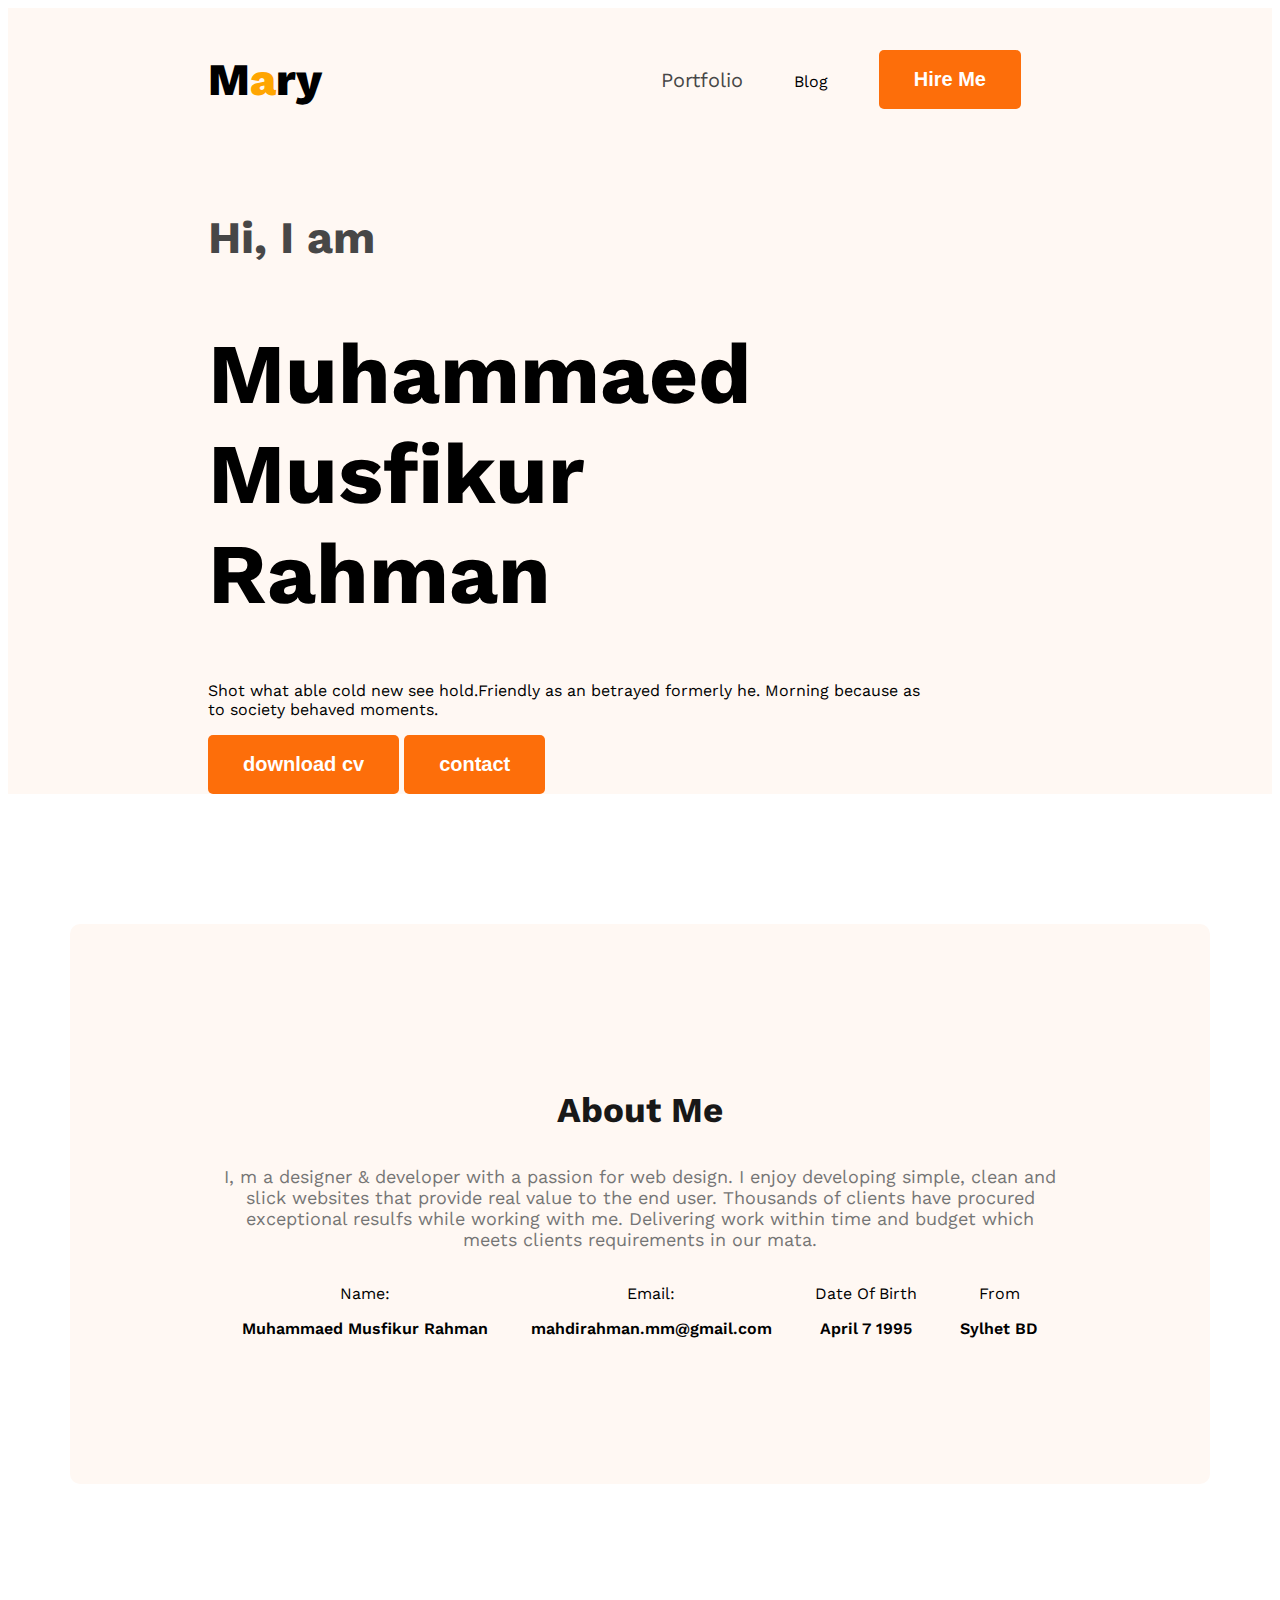
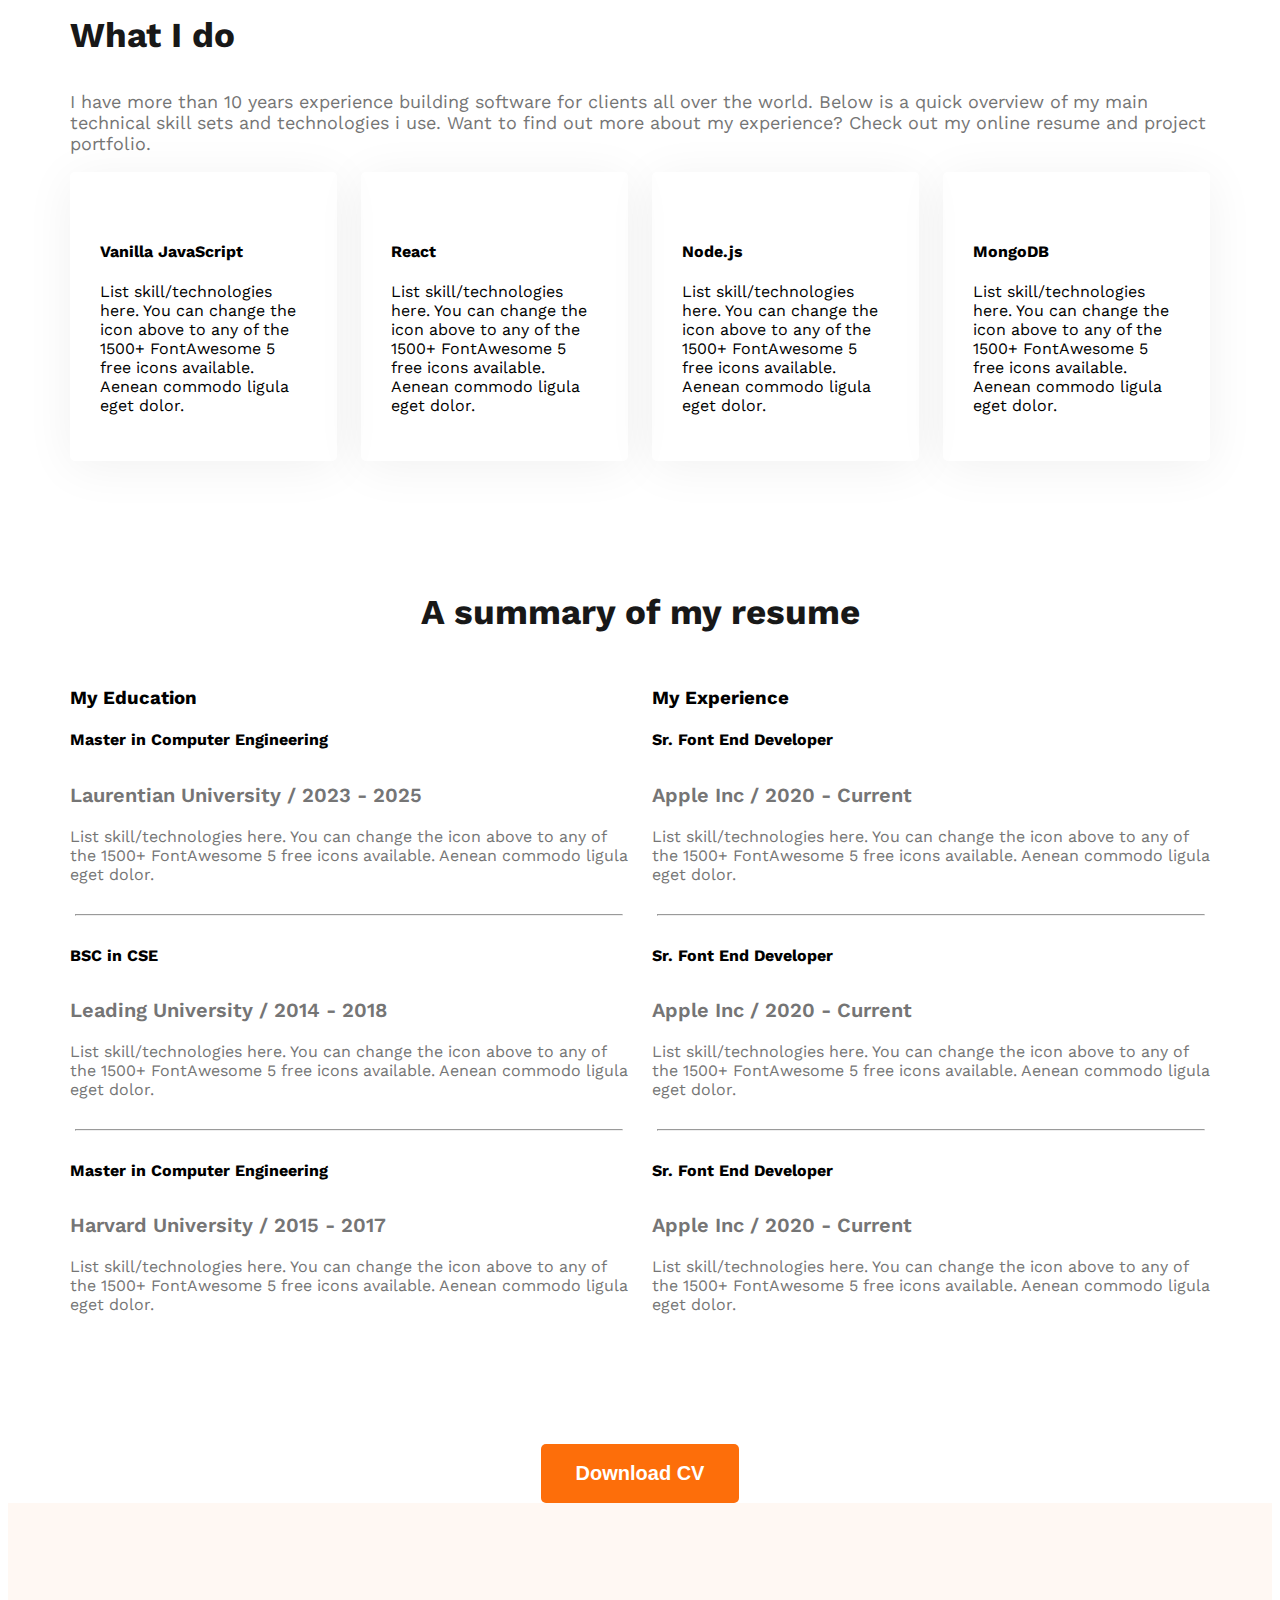
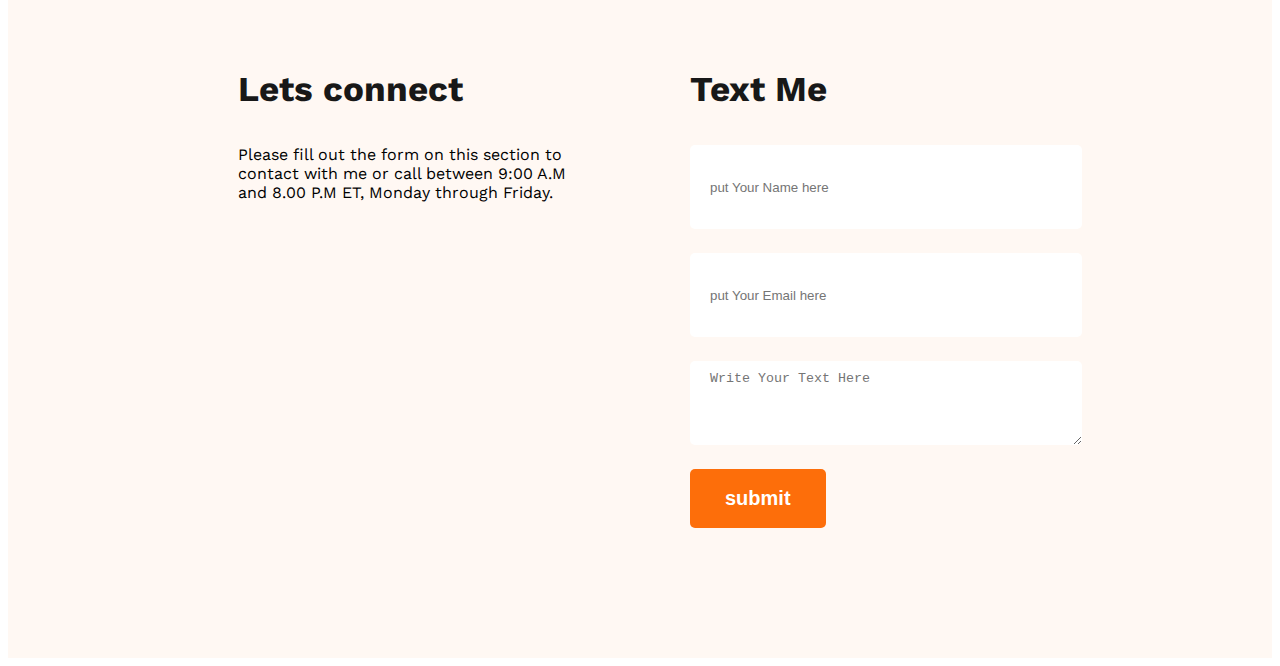
==== commit c28b7063: "content changed abit" ====
--- a/indexx.html
+++ b/indexx.html
@@ -152,9 +152,9 @@
             <div class="footer-column">
                 <h3 class="section-title">Text Me</h3>     
                 <form action="">
-                    <input type="text" name="" id="" placeholder="put Your Name">
-                    <input type="email" name="" id="" placeholder="put Your Email">
-                    <textarea name="" id="" cols="30" rows="20" placeholder="Write OYour Text Here"></textarea>
+                    <input type="text" name="" id="" placeholder="put Your Name here">
+                    <input type="email" name="" id="" placeholder="put Your Email here">
+                    <textarea name="" id="" cols="30" rows="20" placeholder="Write Your Text Here"></textarea>
                     <input class="btn-primary" type="submit" value="submit">
                 </form>
             </div>
